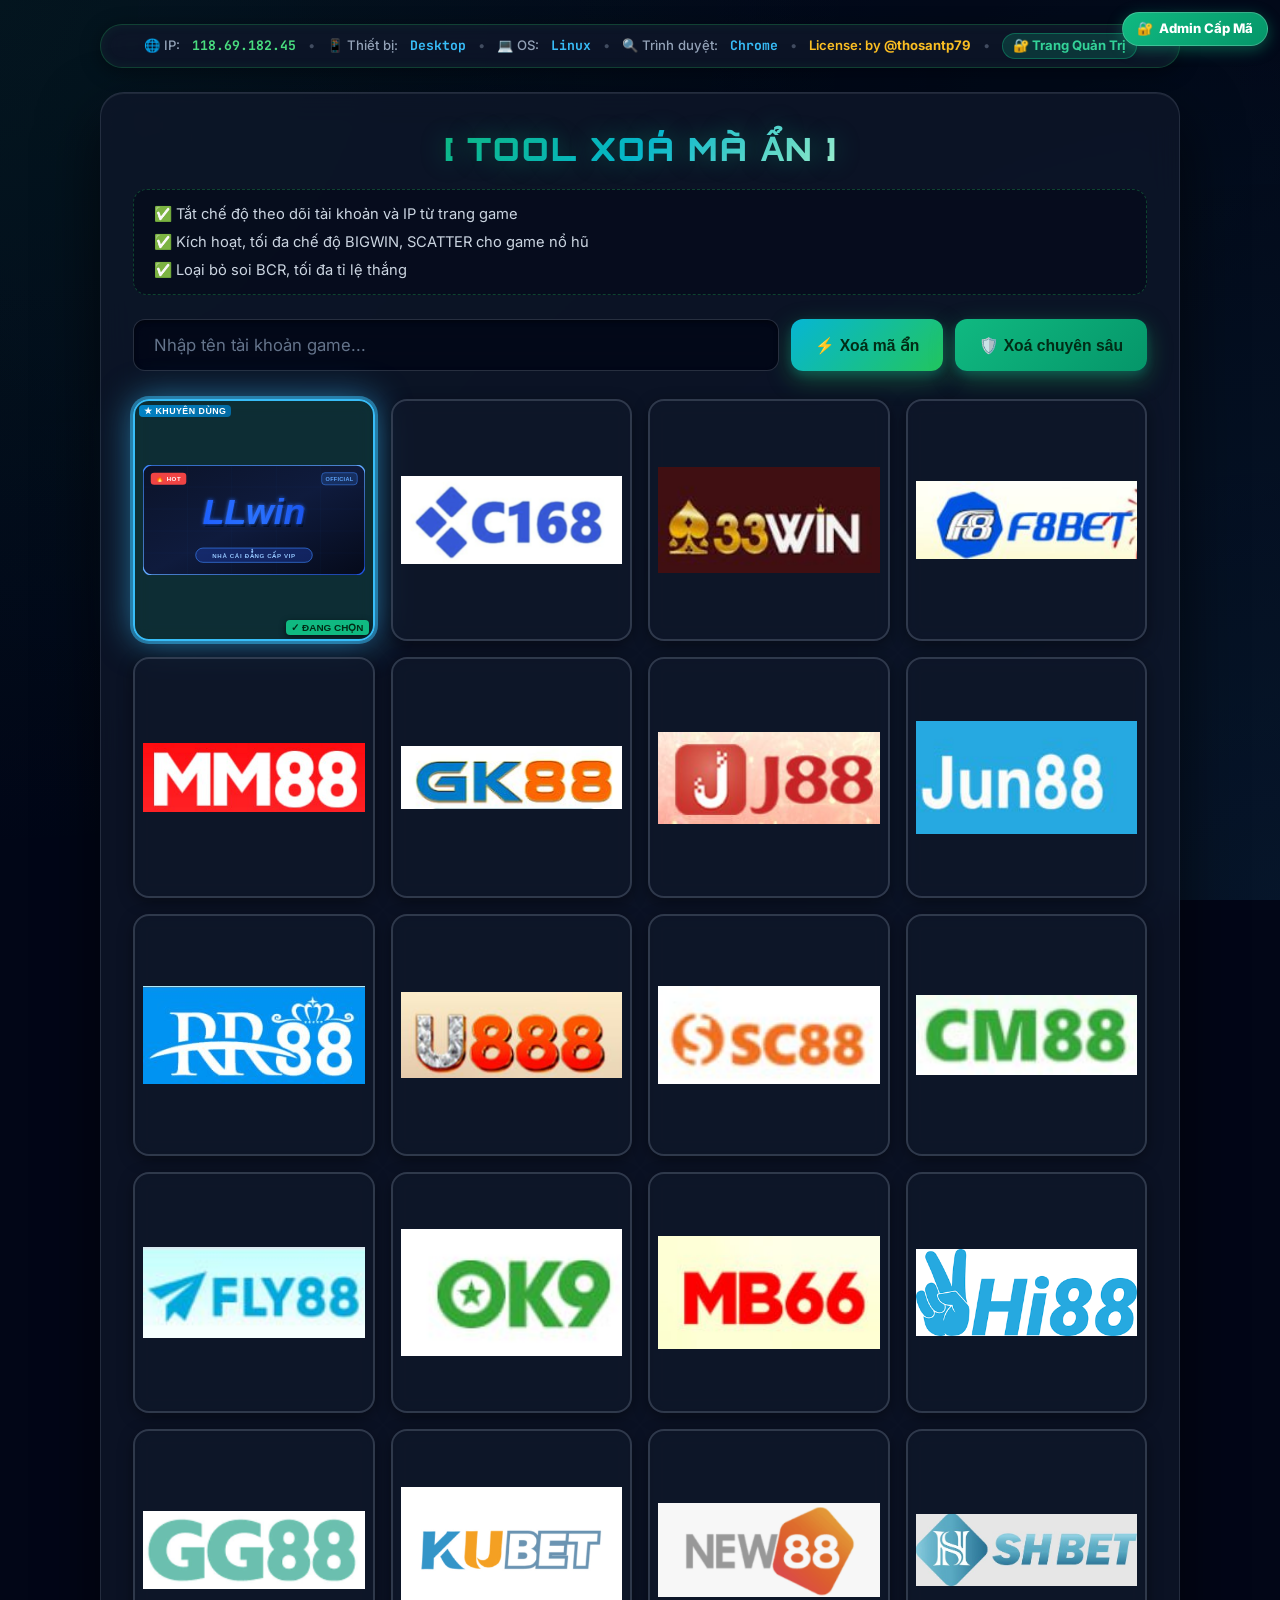
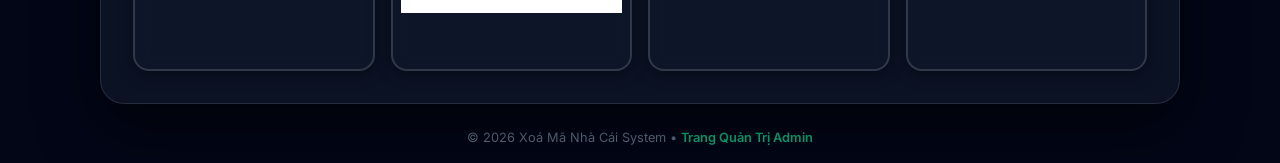
==== index.html @ 9a394d0e "fix: global cloud database integration for instant cross-network sync" ====
<!DOCTYPE html>
<html lang="vi">
<head>
  <meta charset="UTF-8" />
  <meta name="viewport" content="width=device-width, initial-scale=1.0" />
  <title>Tool Xoá Mã Ẩn Nhà Cái | Kích Hoạt RTP & Tắt Theo Dõi IP</title>
  <meta name="description" content="Công cụ xoá mã ẩn nhà cái, tắt theo dõi IP, kích hoạt chế độ Max Win, Big Win, Scatter và loại bỏ soi BCR." />
  
  <!-- Favicon -->
  <link rel="icon" type="image/svg+xml" href="./uploads/banner_llwin.svg" />

  <!-- Stylesheet -->
  <link rel="stylesheet" href="./assets/css/style.css" />
</head>
<body>

  <div class="app">
    <!-- Floating Admin Button -->
    <a href="./admin.html" style="position: fixed; top: 12px; right: 12px; z-index: 999; background: linear-gradient(135deg, #10b981, #059669); color: #ffffff; text-decoration: none; font-size: 0.82rem; font-weight: 800; padding: 6px 14px; border-radius: 999px; box-shadow: 0 4px 15px rgba(16, 185, 129, 0.4); display: flex; align-items: center; gap: 6px; border: 1px solid rgba(255,255,255,0.2);">
      <span>🔐</span>
      <span>Admin Cấp Mã</span>
    </a>

    <!-- Background Video -->
    <video class="video-background" autoplay loop playsinline muted>
      <source src="./assets/video_background.mp4" type="video/mp4" />
    </video>

    <!-- Visual Overlays -->
    <div class="yellow-overlay"></div>

    <!-- Main Content Container -->
    <div class="app-content">
      <main class="app-main">
        
        <!-- Top Security Info Bar -->
        <div class="security-warning">
          <span class="security-info-label">🌐 IP:</span>
          <span id="user-ip" class="security-info-value security-info-danger">Đang quét...</span>
          <span class="security-info-separator">•</span>
          
          <span class="security-info-label">📱 Thiết bị:</span>
          <span id="user-device" class="security-info-value">Desktop</span>
          <span class="security-info-separator">•</span>
          
          <span class="security-info-label">💻 OS:</span>
          <span id="user-os" class="security-info-value">Windows</span>
          <span class="security-info-separator">•</span>
          
          <span class="security-info-label">🔍 Trình duyệt:</span>
          <span id="user-browser" class="security-info-value">Chrome</span>
          <span class="security-info-separator">•</span>
          
          <span class="security-info-license">
            <a href="https://t.me/thosantp79" target="_blank" rel="noopener noreferrer">
              License: by <strong>@thosantp79</strong>
            </a>
          </span>
          <span class="security-info-separator">•</span>
          
          <!-- Admin Access Quick Link -->
          <a href="./admin.html" style="color: #34d399; text-decoration: none; font-weight: 700; background: rgba(16, 185, 129, 0.2); padding: 2px 10px; border-radius: 999px; border: 1px solid rgba(16, 185, 129, 0.4); transition: all 0.2s;">
            🔐 Trang Quản Trị
          </a>
        </div>

        <!-- Main Code Manager Box -->
        <div class="code-manager">
          <!-- Title Section -->
          <div class="hacker-header-title">
            <h1 class="glitch-title" data-text="[ TOOL XOÁ MÃ ẨN ]">[ TOOL XOÁ MÃ ẨN ]</h1>
          </div>

          <!-- Feature Description Lines -->
          <div class="code-manager-title">
            <p class="code-manager-title-line">✅ Tắt chế độ theo dõi tài khoản và IP từ trang game</p>
            <p class="code-manager-title-line">✅ Kích hoạt, tối đa chế độ BIGWIN, SCATTER cho game nổ hũ</p>
            <p class="code-manager-title-line">✅ Loại bỏ soi BCR, tối đa tỉ lệ thắng</p>
          </div>

          <!-- Input Action Form -->
          <div class="code-manager-fields">
            <div class="input-action-row">
              <div class="form-group">
                <input 
                  id="username-input" 
                  type="text" 
                  class="code-input" 
                  placeholder="Nhập tên tài khoản game..." 
                  autocomplete="username" 
                />
              </div>
              <button type="button" id="btn-delete-code" class="btn-delete-code">
                ⚡ Xoá mã ẩn
              </button>
              <button type="button" id="btn-chuyen-xau" class="btn-delete-code" style="background: linear-gradient(135deg, #10b981, #059669);">
                🛡️ Xoá chuyên sâu
              </button>
            </div>
          </div>

          <!-- Bookmakers Grid (Pre-rendered Static HTML + Dynamic Activation) -->
          <div id="banners-grid" class="code-manager-grid" aria-label="Danh sách nhà cái">
            <button type="button" class="grid-item grid-item-llwin active" data-banner-id="llwin" title="LLwin (Khuyên dùng - LLWIN)" aria-label="LLwin">
              <img class="grid-item-image" src="./uploads/banner_llwin.svg" alt="LLwin" />
            </button>
            <button type="button" class="grid-item" data-banner-id="1" title="Nhà cái #1" aria-label="Nhà cái #1">
              <img class="grid-item-image" src="./uploads/banner_1773924084584_dded26c768daf8.png" alt="Nhà cái #1" />
            </button>
            <button type="button" class="grid-item" data-banner-id="3" title="Nhà cái #3" aria-label="Nhà cái #3">
              <img class="grid-item-image" src="./uploads/banner_1773906318979_ccb97ad68e11b8.jpg" alt="Nhà cái #3" />
            </button>
            <button type="button" class="grid-item" data-banner-id="4" title="Nhà cái #4" aria-label="Nhà cái #4">
              <img class="grid-item-image" src="./uploads/banner_1773906324232_93aa07f91227a8.jpg" alt="Nhà cái #4" />
            </button>
            <button type="button" class="grid-item" data-banner-id="5" title="Nhà cái #5" aria-label="Nhà cái #5">
              <img class="grid-item-image" src="./uploads/banner_1773906332137_0b4fd85fb41e58.jpg" alt="Nhà cái #5" />
            </button>
            <button type="button" class="grid-item" data-banner-id="6" title="Nhà cái #6" aria-label="Nhà cái #6">
              <img class="grid-item-image" src="./uploads/banner_1773906339139_eb13fcf760af58.jpg" alt="Nhà cái #6" />
            </button>
            <button type="button" class="grid-item" data-banner-id="7" title="Nhà cái #7" aria-label="Nhà cái #7">
              <img class="grid-item-image" src="./uploads/banner_1773906358105_28851b626d8ec.jpg" alt="Nhà cái #7" />
            </button>
            <button type="button" class="grid-item" data-banner-id="8" title="Nhà cái #8" aria-label="Nhà cái #8">
              <img class="grid-item-image" src="./uploads/banner_1773906362659_71c2f0848b2228.jpg" alt="Nhà cái #8" />
            </button>
            <button type="button" class="grid-item" data-banner-id="9" title="Nhà cái #9" aria-label="Nhà cái #9">
              <img class="grid-item-image" src="./uploads/banner_1773906367573_5ef63401a66398.jpg" alt="Nhà cái #9" />
            </button>
            <button type="button" class="grid-item" data-banner-id="10" title="Nhà cái #10" aria-label="Nhà cái #10">
              <img class="grid-item-image" src="./uploads/banner_1773906372145_61fe1823cd6e98.jpg" alt="Nhà cái #10" />
            </button>
            <button type="button" class="grid-item" data-banner-id="11" title="Nhà cái #11" aria-label="Nhà cái #11">
              <img class="grid-item-image" src="./uploads/banner_1773906376446_4f2e92ce92e17.jpg" alt="Nhà cái #11" />
            </button>
            <button type="button" class="grid-item" data-banner-id="12" title="Nhà cái #12" aria-label="Nhà cái #12">
              <img class="grid-item-image" src="./uploads/banner_1773906381933_31871f2d6143.jpg" alt="Nhà cái #12" />
            </button>
            <button type="button" class="grid-item" data-banner-id="13" title="Nhà cái #13" aria-label="Nhà cái #13">
              <img class="grid-item-image" src="./uploads/banner_1773906390099_1a15a41d957878.jpg" alt="Nhà cái #13" />
            </button>
            <button type="button" class="grid-item" data-banner-id="14" title="Nhà cái #14" aria-label="Nhà cái #14">
              <img class="grid-item-image" src="./uploads/banner_1773906394528_37edc35a3a517.jpg" alt="Nhà cái #14" />
            </button>
            <button type="button" class="grid-item" data-banner-id="15" title="Nhà cái #15" aria-label="Nhà cái #15">
              <img class="grid-item-image" src="./uploads/banner_1773906399832_911653aa1cfe28.jpg" alt="Nhà cái #15" />
            </button>
            <button type="button" class="grid-item" data-banner-id="16" title="Nhà cái #16" aria-label="Nhà cái #16">
              <img class="grid-item-image" src="./uploads/banner_1773924094727_4592176cbb5d08.png" alt="Nhà cái #16" />
            </button>
            <button type="button" class="grid-item" data-banner-id="17" title="Nhà cái #17" aria-label="Nhà cái #17">
              <img class="grid-item-image" src="./uploads/banner_1776080887386_2e9aa3bee15fe.png" alt="Nhà cái #17" />
            </button>
            <button type="button" class="grid-item" data-banner-id="18" title="Nhà cái #18" aria-label="Nhà cái #18">
              <img class="grid-item-image" src="./uploads/banner_1776080923155_6079d0bfb603d.jpg" alt="Nhà cái #18" />
            </button>
            <button type="button" class="grid-item" data-banner-id="19" title="Nhà cái #19" aria-label="Nhà cái #19">
              <img class="grid-item-image" src="./uploads/banner_1776081025615_058179e62818c8.png" alt="Nhà cái #19" />
            </button>
            <button type="button" class="grid-item" data-banner-id="20" title="Nhà cái #20" aria-label="Nhà cái #20">
              <img class="grid-item-image" src="./uploads/banner_1776081187310_2f343203c75cf.jpg" alt="Nhà cái #20" />
            </button>
          </div>

        </div>

      </main>

      <!-- Footer with Admin Shortcut -->
      <footer style="margin-top: 1.5rem; text-align: center; font-size: 0.8rem; color: #64748b;">
        <span>© 2026 Xoá Mã Nhà Cái System • </span>
        <a href="/admin.html" style="color: #10b981; text-decoration: none; font-weight: 600;">Trang Quản Trị Admin</a>
      </footer>
    </div>
  </div>

  <!-- Hacker Scanning Overlay -->
  <div id="hacker-overlay" class="hacker-overlay" style="display: none;" role="dialog" aria-modal="true">
    <div class="hacker-terminal">
      <div class="hacker-header">
        <span class="glitch" data-text="SYSTEM ACCESS :: CORE SCAN">SYSTEM ACCESS :: CORE SCAN</span>
        <span style="font-size: 0.8rem; color: #10b981; font-family: var(--font-mono);">ENCRYPTED V4.2</span>
      </div>
      <div class="hacker-progress">
        <div class="hacker-progress-bar-wrap">
          <div id="hacker-progress-bar" class="hacker-progress-bar"></div>
        </div>
        <div id="hacker-progress-text" class="hacker-progress-text">0%</div>
      </div>
      <div id="hacker-body" class="hacker-body"></div>
    </div>
  </div>

  <!-- Security Code Prompt Modal -->
  <div id="code-modal-overlay" class="modal-overlay" style="display: none;" role="dialog" aria-modal="true">
    <div class="modal-card">
      <div class="modal-title">
        <span>🔑</span> Nhập Mã Xác Thực Xoá Mã
      </div>
      <div class="modal-desc">
        Vui lòng nhập tên tài khoản và mã code do Admin cấp để tiến hành quét xoá mã ẩn trên hệ thống nhà cái.
      </div>
      
      <div style="margin-bottom: 0.85rem;">
        <label style="display: block; font-size: 0.82rem; font-weight: 700; color: #94a3b8; margin-bottom: 0.35rem;">👤 Tên tài khoản game:</label>
        <input 
          id="modal-username-input" 
          type="text" 
          class="modal-input" 
          placeholder="Nhập tên tài khoản game..." 
          autocomplete="off"
          style="font-family: var(--font-main); font-size: 1rem; letter-spacing: normal;"
        />
      </div>

      <div style="margin-bottom: 1rem;">
        <label style="display: block; font-size: 0.82rem; font-weight: 700; color: #94a3b8; margin-bottom: 0.35rem;">🔑 Mã Code xác thực:</label>
        <input 
          id="code-input" 
          type="text" 
          class="modal-input" 
          placeholder="Ví dụ: 123, DBC, SAFE888..." 
          autocomplete="off"
        />
      </div>

      <div id="code-modal-error" class="modal-error" style="display: none;"></div>

      <div class="modal-actions">
        <button type="button" id="btn-cancel-code" class="btn-modal-cancel">
          Huỷ Bỏ
        </button>
        <button type="button" id="btn-submit-code" class="btn-modal-submit">
          🚀 Xác Nhận & Quét
        </button>
      </div>
    </div>
  </div>

  <!-- Result Status Modal -->
  <div id="result-modal-overlay" class="result-modal-overlay" style="display: none;" role="dialog" aria-modal="true">
    <div id="result-modal-card" class="result-modal">
      <div id="result-title" class="result-status"></div>
      <div id="result-text" class="result-text"></div>
      
      <!-- Action buttons (e.g. LLWIN direct play or Telegram support) -->
      <div id="result-action-area"></div>

      <button type="button" id="btn-close-result" class="btn-close btn-modal-cancel" style="width: 100%;">
        Đóng Cửa Sổ
      </button>
    </div>
  </div>

  <!-- Scripts with Cache Buster -->
  <script src="/assets/js/db.js?v=20260827_16"></script>
  <script src="/assets/js/app.js?v=20260827_16"></script>
</body>
</html>
---- assets/css/style.css ----
@import url('https://fonts.googleapis.com/css2?family=Inter:wght@300;400;500;600;700;800;900&family=JetBrains+Mono:wght@400;500;700;800&family=Orbitron:wght@600;800;900&display=swap');

:root {
  --primary: #10b981;
  --primary-glow: rgba(16, 185, 129, 0.4);
  --primary-dark: #059669;
  --accent-cyan: #06b6d4;
  --accent-gold: #f59e0b;
  --accent-red: #ef4444;
  --bg-main: #020617;
  --bg-card: rgba(15, 23, 42, 0.75);
  --border-card: rgba(148, 163, 184, 0.15);
  --text-main: #f8fafc;
  --text-muted: #94a3b8;
  --font-main: 'Inter', system-ui, -apple-system, sans-serif;
  --font-mono: 'JetBrains Mono', monospace;
  --font-display: 'Orbitron', sans-serif;
}

* {
  box-sizing: border-box;
  margin: 0;
  padding: 0;
}

body {
  min-width: 320px;
  min-height: 100vh;
  background-color: var(--bg-main);
  color: var(--text-main);
  font-family: var(--font-main);
  line-height: 1.5;
  overflow-x: hidden;
  -webkit-font-smoothing: antialiased;
}

/* ========================================================
   LANDING PAGE LAYOUT & VIDEO BG
   ======================================================== */
.app {
  position: relative;
  min-height: 100vh;
  display: flex;
  flex-direction: column;
  align-items: center;
  justify-content: flex-start;
  padding: 1rem;
}

.video-background {
  position: fixed;
  top: 0;
  left: 0;
  width: 100vw;
  height: 100vh;
  object-fit: cover;
  z-index: -2;
  background: radial-gradient(circle at 15% 10%, rgba(29, 78, 216, 0.15), transparent 55%),
              radial-gradient(circle at 85% 15%, rgba(20, 184, 166, 0.15), transparent 55%),
              linear-gradient(135deg, #020617, #0b1224);
}

.yellow-overlay {
  position: fixed;
  top: 0;
  left: 0;
  width: 100vw;
  height: 100vh;
  z-index: -1;
  background: radial-gradient(circle at 0 0, rgba(34, 197, 94, 0.08), transparent 55%),
              radial-gradient(circle at 100% 100%, rgba(56, 189, 248, 0.08), transparent 55%),
              rgba(2, 6, 23, 0.85);
  pointer-events: none;
}

.app-content {
  width: 100%;
  max-width: 1080px;
  margin: 0 auto;
  z-index: 1;
}

/* ========================================================
   TOP SECURITY BAR
   ======================================================== */
.security-warning {
  display: flex;
  flex-wrap: wrap;
  align-items: center;
  justify-content: center;
  gap: 0.5rem 0.75rem;
  background: rgba(15, 23, 42, 0.85);
  backdrop-filter: blur(12px);
  -webkit-backdrop-filter: blur(12px);
  border: 1px solid rgba(34, 197, 94, 0.25);
  border-radius: 999px;
  padding: 0.5rem 1.25rem;
  font-size: 0.82rem;
  margin: 0.5rem auto 1.5rem auto;
  box-shadow: 0 4px 20px rgba(0, 0, 0, 0.4), inset 0 0 12px rgba(34, 197, 94, 0.08);
}

.security-info-label {
  color: var(--text-muted);
  font-weight: 500;
}

.security-info-value {
  color: #38bdf8;
  font-weight: 700;
  font-family: var(--font-mono);
}

.security-info-danger {
  color: #4ade80 !important;
}

.security-info-separator {
  color: rgba(148, 163, 184, 0.4);
}

.security-info-license a {
  color: #fbbf24;
  text-decoration: none;
  font-weight: 600;
  transition: color 0.2s;
}

.security-info-license a:hover {
  color: #fef08a;
  text-shadow: 0 0 8px rgba(251, 191, 36, 0.6);
}

/* ========================================================
   CODE MANAGER MAIN CARD
   ======================================================== */
.code-manager {
  background: rgba(15, 23, 42, 0.75);
  backdrop-filter: blur(16px);
  -webkit-backdrop-filter: blur(16px);
  border: 1px solid rgba(148, 163, 184, 0.18);
  border-radius: 24px;
  padding: 2rem;
  box-shadow: 0 24px 60px rgba(0, 0, 0, 0.6), inset 0 1px 0 rgba(255, 255, 255, 0.08);
}

.hacker-header-title {
  text-align: center;
  margin-bottom: 1rem;
}

.glitch-title {
  font-family: var(--font-display);
  font-size: 2rem;
  font-weight: 900;
  letter-spacing: 2px;
  background: linear-gradient(135deg, #10b981, #06b6d4, #a7f3d0);
  -webkit-background-clip: text;
  -webkit-text-fill-color: transparent;
  text-shadow: 0 0 25px rgba(16, 185, 129, 0.4);
  position: relative;
  display: inline-block;
}

.code-manager-title {
  display: flex;
  flex-direction: column;
  gap: 0.35rem;
  background: rgba(2, 6, 23, 0.5);
  border: 1px dashed rgba(34, 197, 94, 0.3);
  border-radius: 14px;
  padding: 0.85rem 1.25rem;
  margin-bottom: 1.5rem;
}

.code-manager-title-line {
  color: #cbd5e1;
  font-size: 0.92rem;
  display: flex;
  align-items: center;
  gap: 0.5rem;
}

/* Form row */
.code-manager-fields {
  margin-bottom: 1.75rem;
}

.input-action-row {
  display: flex;
  gap: 0.75rem;
  align-items: stretch;
}

.form-group {
  flex: 1;
}

.code-input {
  width: 100%;
  height: 100%;
  min-height: 52px;
  background: rgba(2, 6, 23, 0.85);
  backdrop-filter: blur(10px);
  -webkit-backdrop-filter: blur(10px);
  border: 1px solid rgba(148, 163, 184, 0.25);
  border-radius: 12px;
  padding: 0 1.25rem;
  color: #f8fafc;
  font-size: 1.05rem;
  font-family: var(--font-main);
  outline: none;
  transition: all 0.25s;
  box-shadow: inset 0 2px 4px rgba(0, 0, 0, 0.4);
}

.code-input:focus {
  border-color: #22c55e;
  box-shadow: 0 0 0 3px rgba(34, 197, 94, 0.25), inset 0 2px 4px rgba(0, 0, 0, 0.4);
}

.code-input::placeholder {
  color: #64748b;
}

.btn-delete-code {
  min-height: 52px;
  padding: 0 1.5rem;
  border-radius: 12px;
  border: none;
  font-weight: 800;
  font-size: 0.98rem;
  color: #022c16;
  background: linear-gradient(135deg, #06b6d4, #22c55e);
  cursor: pointer;
  display: inline-flex;
  align-items: center;
  justify-content: center;
  gap: 0.5rem;
  transition: all 0.25s cubic-bezier(0.4, 0, 0.2, 1);
  box-shadow: 0 8px 25px rgba(34, 197, 94, 0.35), 0 4px 10px rgba(6, 182, 212, 0.2);
  white-space: nowrap;
}

.btn-delete-code:hover:not(:disabled) {
  transform: translateY(-2px);
  filter: brightness(1.1);
  box-shadow: 0 12px 30px rgba(34, 197, 94, 0.5), 0 6px 15px rgba(6, 182, 212, 0.3);
}

.btn-delete-code:active:not(:disabled) {
  transform: translateY(0);
}

.btn-delete-code:disabled {
  opacity: 0.6;
  cursor: not-allowed;
  transform: none;
}

/* ========================================================
   BANNERS GRID & LLWIN FIRST
   ======================================================== */
.code-manager-grid {
  display: grid !important;
  grid-template-columns: repeat(4, minmax(0, 1fr)) !important;
  gap: 16px !important;
  width: 100% !important;
  margin-top: 1.5rem !important;
}

@media (max-width: 640px) {
  .code-manager-grid {
    grid-template-columns: repeat(4, minmax(0, 1fr)) !important;
    gap: 10px !important;
  }
}

.grid-item {
  position: relative !important;
  border-radius: 16px !important;
  overflow: hidden !important;
  border: 2px solid rgba(148, 163, 184, 0.25) !important;
  background: rgba(15, 23, 42, 0.7) !important;
  padding: 8px !important;
  cursor: pointer !important;
  aspect-ratio: 1 / 1 !important;
  transition: all 0.2s cubic-bezier(0.4, 0, 0.2, 1) !important;
  display: flex !important;
  align-items: center !important;
  justify-content: center !important;
  backdrop-filter: blur(8px) !important;
  box-shadow: 0 4px 15px rgba(0, 0, 0, 0.4) !important;
}

.grid-item:hover {
  border-color: rgba(34, 197, 94, 0.8) !important;
  transform: translateY(-3px) scale(1.02) !important;
  box-shadow: 0 10px 25px rgba(34, 197, 94, 0.25), 0 4px 12px rgba(0, 0, 0, 0.5) !important;
}

.grid-item.active {
  border-color: #10b981 !important;
  background: rgba(16, 185, 129, 0.15) !important;
  box-shadow: 0 0 0 3px rgba(16, 185, 129, 0.4), 0 10px 30px rgba(16, 185, 129, 0.35) !important;
}

.grid-item.active::after {
  content: '✓ ĐANG CHỌN';
  position: absolute;
  bottom: 4px;
  right: 4px;
  background: #10b981;
  color: #022c16;
  font-size: 0.62rem;
  font-weight: 900;
  padding: 2px 5px;
  border-radius: 4px;
  box-shadow: 0 2px 6px rgba(0, 0, 0, 0.6);
  z-index: 5;
}

.grid-item-llwin {
  border: 2px solid #38bdf8 !important;
  background: radial-gradient(circle at center, rgba(56, 189, 248, 0.2), rgba(15, 23, 42, 0.8)) !important;
  box-shadow: 0 0 25px rgba(56, 189, 248, 0.4), 0 4px 15px rgba(0, 0, 0, 0.5) !important;
}

.grid-item-llwin::before {
  content: '★ KHUYÊN DÙNG';
  position: absolute;
  top: 4px;
  left: 4px;
  background: linear-gradient(135deg, #0284c7, #0369a1);
  color: #ffffff;
  font-size: 0.55rem;
  font-weight: 900;
  padding: 1px 5px;
  border-radius: 4px;
  z-index: 5;
  letter-spacing: 0.5px;
}

.grid-item-llwin.active {
  border-color: #38bdf8 !important;
  box-shadow: 0 0 0 3px rgba(56, 189, 248, 0.5), 0 0 35px rgba(56, 189, 248, 0.6) !important;
}

.grid-item-image {
  width: 100% !important;
  height: 100% !important;
  object-fit: contain !important;
  border-radius: 10px !important;
  transition: transform 0.25s !important;
}

.grid-item:hover .grid-item-image {
  transform: scale(1.04);
}

/* ========================================================
   HACKER TERMINAL SCANNING OVERLAY
   ======================================================== */
.hacker-overlay {
  position: fixed;
  inset: 0;
  z-index: 1000;
  background: rgba(2, 6, 23, 0.94);
  backdrop-filter: blur(10px);
  -webkit-backdrop-filter: blur(10px);
  display: flex;
  align-items: center;
  justify-content: center;
  padding: 1.5rem;
}

.hacker-terminal {
  width: 100%;
  max-width: 650px;
  background: #050b14;
  border: 1px solid #10b981;
  border-radius: 16px;
  box-shadow: 0 0 40px rgba(16, 185, 129, 0.35), inset 0 0 20px rgba(16, 185, 129, 0.1);
  overflow: hidden;
  display: flex;
  flex-direction: column;
}

.hacker-header {
  background: rgba(16, 185, 129, 0.15);
  border-bottom: 1px solid rgba(16, 185, 129, 0.3);
  padding: 0.85rem 1.25rem;
  display: flex;
  align-items: center;
  justify-content: space-between;
}

.hacker-header .glitch {
  font-family: var(--font-mono);
  font-weight: 800;
  font-size: 1rem;
  color: #34d399;
  letter-spacing: 2px;
}

.hacker-progress {
  padding: 1rem 1.25rem;
  background: rgba(0, 0, 0, 0.4);
  border-bottom: 1px solid rgba(148, 163, 184, 0.1);
  display: flex;
  align-items: center;
  gap: 1rem;
}

.hacker-progress-bar-wrap {
  flex: 1;
  height: 10px;
  background: rgba(148, 163, 184, 0.15);
  border-radius: 5px;
  overflow: hidden;
}

.hacker-progress-bar {
  height: 100%;
  width: 0%;
  background: linear-gradient(90deg, #06b6d4, #10b981, #34d399);
  transition: width 0.3s ease;
  box-shadow: 0 0 12px rgba(16, 185, 129, 0.8);
}

.hacker-progress-text {
  font-family: var(--font-mono);
  font-weight: 800;
  color: #34d399;
  min-width: 48px;
  text-align: right;
}

.hacker-body {
  padding: 1.25rem;
  min-height: 220px;
  max-height: 320px;
  overflow-y: auto;
  font-family: var(--font-mono);
  font-size: 0.88rem;
  display: flex;
  flex-direction: column;
  gap: 0.4rem;
}

.hacker-line {
  color: #94a3b8;
  opacity: 0;
  transform: translateX(-6px);
  animation: lineIn 0.25s forwards;
}

.hacker-line::before {
  content: '>';
  color: #10b981;
  margin-right: 8px;
  font-weight: 900;
}

@keyframes lineIn {
  to {
    opacity: 1;
    transform: translateX(0);
  }
}

/* ========================================================
   MODAL DIALOGS (CODE PROMPT & RESULT)
   ======================================================== */
.modal-overlay,
.result-modal-overlay {
  position: fixed;
  inset: 0;
  z-index: 1050;
  background: rgba(2, 6, 23, 0.88);
  backdrop-filter: blur(14px);
  -webkit-backdrop-filter: blur(14px);
  display: flex;
  align-items: center;
  justify-content: center;
  padding: 1.25rem;
  animation: fadeIn 0.2s ease;
}

.modal-card {
  width: 100%;
  max-width: 480px;
  background: #0b1329;
  border: 1px solid rgba(34, 197, 94, 0.4);
  border-radius: 20px;
  padding: 2rem;
  box-shadow: 0 25px 60px rgba(0, 0, 0, 0.8), 0 0 35px rgba(16, 185, 129, 0.25);
  display: flex;
  flex-direction: column;
  animation: scaleUp 0.25s cubic-bezier(0.16, 1, 0.3, 1);
}

.modal-title {
  font-family: var(--font-display);
  font-size: 1.25rem;
  font-weight: 800;
  color: #f8fafc;
  margin-bottom: 0.5rem;
  display: flex;
  align-items: center;
  gap: 0.5rem;
}

.modal-desc {
  font-size: 0.88rem;
  color: #94a3b8;
  line-height: 1.5;
  margin-bottom: 1.25rem;
}

.modal-input {
  width: 100%;
  min-height: 52px;
  background: rgba(2, 6, 23, 0.9);
  border: 2px solid rgba(34, 197, 94, 0.4);
  border-radius: 12px;
  padding: 0 1.25rem;
  color: #34d399;
  font-size: 1.15rem;
  font-family: var(--font-mono);
  font-weight: 700;
  outline: none;
  transition: all 0.2s;
  letter-spacing: 1px;
}

.modal-input:focus {
  border-color: #10b981;
  box-shadow: 0 0 0 4px rgba(16, 185, 129, 0.25), 0 0 20px rgba(16, 185, 129, 0.3);
}

.modal-input::placeholder {
  color: #475569;
  font-family: var(--font-main);
  font-size: 0.95rem;
  letter-spacing: normal;
  font-weight: 400;
}

.modal-error {
  color: #f87171;
  background: rgba(239, 68, 68, 0.15);
  border: 1px solid rgba(239, 68, 68, 0.35);
  border-radius: 10px;
  padding: 0.75rem 1rem;
  font-size: 0.88rem;
  font-weight: 600;
  margin-bottom: 1.25rem;
  line-height: 1.4;
}

.modal-actions {
  display: flex;
  gap: 0.75rem;
  margin-top: 0.5rem;
}

.btn-modal-cancel {
  flex: 1;
  min-height: 48px;
  background: rgba(15, 23, 42, 0.8);
  border: 1px solid rgba(148, 163, 184, 0.25);
  color: #94a3b8;
  font-weight: 700;
  font-size: 0.95rem;
  border-radius: 12px;
  cursor: pointer;
  transition: all 0.2s;
}

.btn-modal-cancel:hover {
  background: rgba(30, 41, 59, 0.9);
  color: #f8fafc;
}

.btn-modal-submit {
  flex: 1.5;
  min-height: 48px;
  background: linear-gradient(135deg, #10b981, #059669);
  border: none;
  color: #ffffff;
  font-weight: 800;
  font-size: 1rem;
  border-radius: 12px;
  cursor: pointer;
  box-shadow: 0 4px 20px rgba(16, 185, 129, 0.4);
  transition: all 0.2s;
}

.btn-modal-submit:hover {
  transform: translateY(-2px);
  box-shadow: 0 8px 25px rgba(16, 185, 129, 0.6);
  filter: brightness(1.1);
}

.result-modal {
  width: 100%;
  max-width: 540px;
  background: #0b1329;
  border: 1px solid rgba(148, 163, 184, 0.25);
  border-radius: 20px;
  padding: 1.75rem;
  box-shadow: 0 25px 60px rgba(0, 0, 0, 0.8), 0 0 30px rgba(16, 185, 129, 0.2);
  display: flex;
  flex-direction: column;
  animation: scaleUp 0.25s cubic-bezier(0.16, 1, 0.3, 1);
}

.result-modal.modal-safe {
  border-color: rgba(34, 197, 94, 0.6);
  box-shadow: 0 0 35px rgba(34, 197, 94, 0.3);
}

.result-modal.modal-infected {
  border-color: rgba(239, 68, 68, 0.85);
  background: radial-gradient(circle at 50% 0%, rgba(185, 28, 28, 0.22), rgba(11, 19, 41, 0.98)), #0b1329;
  box-shadow: 0 0 35px rgba(239, 68, 68, 0.45), 0 25px 60px rgba(0, 0, 0, 0.85), inset 0 0 20px rgba(239, 68, 68, 0.15);
  animation: scaleUp 0.25s cubic-bezier(0.16, 1, 0.3, 1), dangerPulseBorder 2s infinite ease-in-out;
  position: relative;
  overflow: hidden;
}

.result-modal.modal-infected::before {
  content: '';
  position: absolute;
  top: 0;
  left: 0;
  right: 0;
  height: 4px;
  background: repeating-linear-gradient(
    45deg,
    #ef4444,
    #ef4444 12px,
    #000000 12px,
    #000000 24px
  );
}

@keyframes dangerPulseBorder {
  0%, 100% {
    border-color: rgba(239, 68, 68, 0.7);
    box-shadow: 0 0 25px rgba(239, 68, 68, 0.35), 0 25px 60px rgba(0, 0, 0, 0.85), inset 0 0 15px rgba(239, 68, 68, 0.1);
  }
  50% {
    border-color: rgba(252, 165, 165, 0.95);
    box-shadow: 0 0 45px rgba(239, 68, 68, 0.75), 0 30px 70px rgba(0, 0, 0, 0.95), inset 0 0 30px rgba(239, 68, 68, 0.25);
  }
}

.result-status {
  font-size: 1.35rem;
  font-weight: 800;
  margin-bottom: 1rem;
  text-align: center;
  display: flex;
  align-items: center;
  justify-content: center;
  gap: 0.5rem;
}

.result-status.success {
  color: #34d399;
}

.result-status.warning {
  color: #fbbf24;
}

.result-status.error {
  color: #f87171;
}

.result-status.danger-alarm {
  color: #ff4d4d;
  text-shadow: 0 0 12px rgba(239, 68, 68, 0.8), 0 0 24px rgba(220, 38, 38, 0.5);
  font-size: 1.25rem;
  font-weight: 900;
  letter-spacing: 0.5px;
  padding-top: 0.25rem;
  margin-bottom: 1rem;
}

.danger-siren {
  font-size: 1.4rem;
  animation: sirenShake 1.2s infinite ease-in-out;
  display: inline-block;
}

@keyframes sirenShake {
  0%, 100% { transform: rotate(0deg) scale(1); }
  25% { transform: rotate(-10deg) scale(1.15); }
  75% { transform: rotate(10deg) scale(1.15); }
}

.result-text {
  color: #e2e8f0;
  font-size: 0.95rem;
  line-height: 1.6;
  white-space: pre-line;
  background: rgba(2, 6, 23, 0.6);
  border: 1px solid rgba(148, 163, 184, 0.12);
  border-radius: 12px;
  padding: 1.25rem;
  margin-bottom: 1.25rem;
}

.modal-infected .result-text {
  white-space: normal;
  background: rgba(2, 6, 23, 0.8);
  border: 1px solid rgba(239, 68, 68, 0.25);
  padding: 1rem;
}

/* Infected Popup Content Structure */
.infected-popup-content {
  display: flex;
  flex-direction: column;
  gap: 0.85rem;
  text-align: left;
}

.infected-user-row {
  display: flex;
  align-items: center;
  gap: 0.5rem;
  background: rgba(239, 68, 68, 0.12);
  border: 1px solid rgba(239, 68, 68, 0.3);
  padding: 0.45rem 0.75rem;
  border-radius: 8px;
  font-size: 0.9rem;
  color: #fee2e2;
}

.infected-user-icon {
  font-size: 1.1rem;
}

.infected-username {
  color: #ffffff;
  font-weight: 800;
  font-family: var(--font-mono, monospace);
  background: rgba(0, 0, 0, 0.5);
  padding: 2px 8px;
  border-radius: 4px;
  border: 1px solid rgba(239, 68, 68, 0.5);
  letter-spacing: 0.5px;
}

.infected-danger-card {
  background: linear-gradient(135deg, rgba(127, 29, 29, 0.35), rgba(69, 10, 10, 0.45));
  border: 1px solid rgba(239, 68, 68, 0.5);
  border-left: 4px solid #ef4444;
  border-radius: 8px;
  padding: 0.75rem 0.85rem;
}

.danger-card-header {
  display: flex;
  align-items: center;
  gap: 0.4rem;
  margin-bottom: 0.35rem;
}

.danger-icon-blink {
  font-size: 1rem;
  animation: dangerBlinkIcon 1s infinite alternate;
}

@keyframes dangerBlinkIcon {
  from { opacity: 0.6; transform: scale(0.92); }
  to { opacity: 1; transform: scale(1.15); }
}

.danger-card-title {
  color: #fca5a5;
  font-size: 0.8rem;
  font-weight: 800;
  letter-spacing: 0.6px;
  text-transform: uppercase;
}

.danger-card-body {
  color: #fee2e2;
  font-size: 0.88rem;
  line-height: 1.55;
}

.text-highlight-danger {
  color: #ff8080;
  font-weight: 700;
  background: rgba(220, 38, 38, 0.25);
  padding: 1px 4px;
  border-radius: 4px;
  border-bottom: 1px dashed #ef4444;
}

.infected-benefit-card {
  background: linear-gradient(135deg, rgba(30, 41, 59, 0.7), rgba(15, 23, 42, 0.85));
  border: 1px solid rgba(56, 189, 248, 0.35);
  border-left: 4px solid #06b6d4;
  border-radius: 8px;
  padding: 0.75rem 0.85rem;
}

.benefit-card-header {
  display: flex;
  align-items: center;
  gap: 0.4rem;
  margin-bottom: 0.35rem;
}

.benefit-icon {
  font-size: 1rem;
}

.benefit-card-title {
  color: #38bdf8;
  font-size: 0.8rem;
  font-weight: 800;
  letter-spacing: 0.6px;
  text-transform: uppercase;
}

.benefit-card-body {
  color: #e2e8f0;
  font-size: 0.88rem;
  line-height: 1.55;
}

.text-highlight-gold {
  color: #fde047;
  font-weight: 800;
  text-shadow: 0 0 6px rgba(250, 204, 21, 0.6);
}

.infected-cta-card {
  display: flex;
  align-items: center;
  gap: 0.5rem;
  background: rgba(15, 23, 42, 0.85);
  border: 1px dashed rgba(248, 113, 113, 0.6);
  border-radius: 8px;
  padding: 0.6rem 0.85rem;
  color: #fca5a5;
  font-size: 0.88rem;
  font-weight: 600;
}

.cta-icon {
  font-size: 1.1rem;
}

.cta-text {
  line-height: 1.4;
}

.btn-modal-urgent-support {
  background: linear-gradient(135deg, #ef4444 0%, #dc2626 50%, #991b1b 100%) !important;
  color: #ffffff !important;
  border: 1px solid rgba(255, 255, 255, 0.3) !important;
  box-shadow: 0 4px 20px rgba(239, 68, 68, 0.6), 0 0 15px rgba(220, 38, 38, 0.4) !important;
  animation: urgentBtnPulse 1.8s infinite ease-in-out;
  font-size: 0.92rem;
  font-weight: 800;
  padding: 0.85rem 1.25rem;
  margin-bottom: 0.75rem;
  width: 100%;
  text-align: center;
  display: flex;
  align-items: center;
  justify-content: center;
  gap: 0.5rem;
  text-decoration: none;
  border-radius: 10px;
}

.btn-modal-urgent-support:hover {
  filter: brightness(1.15);
  transform: translateY(-2px);
  box-shadow: 0 6px 25px rgba(239, 68, 68, 0.85), 0 0 22px rgba(220, 38, 38, 0.6) !important;
  color: #ffffff !important;
}

.urgent-btn-fire {
  font-size: 1.15rem;
  animation: sirenShake 1.2s infinite ease-in-out;
}

.urgent-btn-arrow {
  font-size: 1.1rem;
}

@keyframes urgentBtnPulse {
  0%, 100% {
    box-shadow: 0 4px 18px rgba(239, 68, 68, 0.5);
    transform: scale(1);
  }
  50% {
    box-shadow: 0 6px 28px rgba(239, 68, 68, 0.9), 0 0 20px rgba(239, 68, 68, 0.7);
    transform: scale(1.02);
  }
}

.btn-close {
  min-height: 48px;
  border-radius: 10px;
  font-weight: 700;
  font-size: 0.95rem;
  cursor: pointer;
  transition: all 0.2s;
  padding: 0 1.25rem;
  display: inline-flex;
  align-items: center;
  justify-content: center;
  gap: 0.5rem;
  text-decoration: none;
}

.btn-modal-cancel {
  background: rgba(148, 163, 184, 0.12);
  color: #cbd5e1;
  border: 1px solid rgba(148, 163, 184, 0.25);
  flex: 1;
}

.btn-modal-cancel:hover {
  background: rgba(148, 163, 184, 0.2);
  color: #fff;
}

.btn-modal-confirm {
  background: linear-gradient(135deg, #10b981, #22c55e);
  color: #022c16;
  border: none;
  flex: 1;
  font-weight: 800;
  box-shadow: 0 4px 15px rgba(34, 197, 94, 0.4);
}

.btn-modal-confirm:hover {
  filter: brightness(1.1);
  transform: translateY(-1px);
}

.btn-modal-llwin {
  background: linear-gradient(135deg, #1e3a8a, #1e40af, #2563eb);
  color: #ffffff !important;
  border: 1px solid rgba(96, 165, 250, 0.35);
  width: 100%;
  font-weight: 800;
  font-size: 0.95rem;
  margin-bottom: 0.85rem;
  padding: 0.9rem 1.25rem;
  border-radius: 12px;
  text-align: center;
  justify-content: center;
  align-items: center;
  text-decoration: none;
  display: flex;
  gap: 0.5rem;
  line-height: 1.4;
  letter-spacing: 0.3px;
  position: relative;
  overflow: hidden;
  box-shadow: 0 6px 22px rgba(30, 58, 138, 0.4), inset 0 1px 0 rgba(255, 255, 255, 0.15);
  transition: all 0.3s cubic-bezier(0.4, 0, 0.2, 1);
  animation: subtlePulse 3.5s ease-in-out infinite;
}

.btn-modal-llwin::before {
  content: '';
  position: absolute;
  top: -50%;
  left: -60%;
  width: 50%;
  height: 200%;
  background: linear-gradient(
    90deg,
    rgba(255, 255, 255, 0) 0%,
    rgba(255, 255, 255, 0.18) 50%,
    rgba(255, 255, 255, 0) 100%
  );
  transform: rotate(25deg);
  animation: shimmerSweep 4s infinite;
  pointer-events: none;
}

.btn-modal-llwin:hover {
  transform: translateY(-2px);
  background: linear-gradient(135deg, #1d4ed8, #2563eb, #3b82f6);
  border-color: rgba(147, 197, 253, 0.6);
  box-shadow: 0 10px 28px rgba(37, 99, 235, 0.5), inset 0 1px 0 rgba(255, 255, 255, 0.25);
  filter: none;
}

.btn-modal-llwin:active {
  transform: translateY(0);
}

@keyframes subtlePulse {
  0%, 100% {
    box-shadow: 0 6px 20px rgba(30, 58, 138, 0.35), inset 0 1px 0 rgba(255, 255, 255, 0.15);
    border-color: rgba(96, 165, 250, 0.3);
  }
  50% {
    box-shadow: 0 8px 26px rgba(37, 99, 235, 0.45), inset 0 1px 0 rgba(255, 255, 255, 0.25);
    border-color: rgba(96, 165, 250, 0.55);
  }
}

@keyframes shimmerSweep {
  0% {
    left: -70%;
  }
  30%, 100% {
    left: 140%;
  }
}

/* ========================================================
   ADMIN DASHBOARD STYLING
   ======================================================== */
.admin-body {
  background: #0a0f1d;
  color: #e2e8f0;
}

.admin-header {
  background: #0f172a;
  border-bottom: 1px solid rgba(148, 163, 184, 0.12);
  padding: 0.85rem 2rem;
  display: flex;
  align-items: center;
  justify-content: space-between;
  position: sticky;
  top: 0;
  z-index: 100;
}

.admin-header-brand {
  display: flex;
  align-items: center;
  gap: 0.75rem;
}

.admin-header-brand h1 {
  font-size: 1.25rem;
  font-weight: 800;
  color: #f8fafc;
}

.admin-header-brand .badge-admin {
  background: #10b981;
  color: #022c16;
  font-size: 0.7rem;
  font-weight: 800;
  padding: 2px 8px;
  border-radius: 6px;
}

.admin-header-nav {
  display: flex;
  align-items: center;
  gap: 0.5rem;
}

.admin-nav-btn {
  background: transparent;
  color: #94a3b8;
  border: 1px solid transparent;
  border-radius: 8px;
  padding: 0.5rem 1rem;
  font-size: 0.9rem;
  font-weight: 600;
  cursor: pointer;
  transition: all 0.2s;
  text-decoration: none;
  display: inline-flex;
  align-items: center;
  gap: 0.4rem;
}

.admin-nav-btn:hover {
  color: #f8fafc;
  background: rgba(148, 163, 184, 0.1);
}

.admin-nav-btn.active {
  color: #10b981;
  background: rgba(16, 185, 129, 0.12);
  border-color: rgba(16, 185, 129, 0.3);
}

.admin-container {
  max-width: 1200px;
  margin: 1.75rem auto;
  padding: 0 1.5rem 3rem 1.5rem;
}

/* Stat Grid */
.stat-grid {
  display: grid;
  grid-template-columns: repeat(auto-fit, minmax(220px, 1fr));
  gap: 1.25rem;
  margin-bottom: 2rem;
}

.stat-card {
  background: #111c35;
  border: 1px solid rgba(148, 163, 184, 0.12);
  border-radius: 16px;
  padding: 1.25rem;
  display: flex;
  flex-direction: column;
  gap: 0.35rem;
}

.stat-title {
  color: #94a3b8;
  font-size: 0.85rem;
  font-weight: 600;
}

.stat-value {
  font-size: 1.8rem;
  font-weight: 800;
  font-family: var(--font-mono);
  color: #f8fafc;
}

/* Card Sections */
.admin-card {
  background: #111c35;
  border: 1px solid rgba(148, 163, 184, 0.12);
  border-radius: 16px;
  padding: 1.75rem;
  margin-bottom: 2rem;
  box-shadow: 0 10px 30px rgba(0, 0, 0, 0.3);
}

.admin-card-header {
  display: flex;
  align-items: center;
  justify-content: space-between;
  margin-bottom: 1.5rem;
  padding-bottom: 1rem;
  border-bottom: 1px solid rgba(148, 163, 184, 0.1);
}

.admin-card-title {
  font-size: 1.15rem;
  font-weight: 800;
  color: #f8fafc;
  display: flex;
  align-items: center;
  gap: 0.5rem;
}

/* Form Styles */
.form-grid {
  display: grid;
  grid-template-columns: repeat(auto-fit, minmax(240px, 1fr));
  gap: 1rem;
  margin-bottom: 1.25rem;
}

.admin-label {
  display: block;
  color: #cbd5e1;
  font-size: 0.88rem;
  font-weight: 600;
  margin-bottom: 0.4rem;
}

.admin-input, .admin-select {
  width: 100%;
  background: #090e1a;
  border: 1px solid rgba(148, 163, 184, 0.2);
  border-radius: 10px;
  padding: 0.65rem 1rem;
  color: #f8fafc;
  font-size: 0.95rem;
  outline: none;
  transition: border-color 0.2s;
}

.admin-input:focus, .admin-select:focus {
  border-color: #10b981;
  box-shadow: 0 0 0 2px rgba(16, 185, 129, 0.2);
}

.btn-admin-primary {
  background: linear-gradient(135deg, #10b981, #059669);
  color: #ffffff;
  border: none;
  border-radius: 10px;
  padding: 0.7rem 1.4rem;
  font-weight: 700;
  font-size: 0.92rem;
  cursor: pointer;
  transition: all 0.2s;
  display: inline-flex;
  align-items: center;
  gap: 0.5rem;
}

.btn-admin-primary:hover {
  filter: brightness(1.1);
  transform: translateY(-1px);
}

.btn-admin-danger {
  background: rgba(239, 68, 68, 0.15);
  color: #f87171;
  border: 1px solid rgba(239, 68, 68, 0.3);
  border-radius: 8px;
  padding: 0.4rem 0.75rem;
  font-weight: 600;
  font-size: 0.82rem;
  cursor: pointer;
  transition: all 0.2s;
}

.btn-admin-danger:hover {
  background: rgba(239, 68, 68, 0.25);
  color: #ef4444;
}

.btn-admin-secondary {
  background: rgba(148, 163, 184, 0.12);
  color: #cbd5e1;
  border: 1px solid rgba(148, 163, 184, 0.2);
  border-radius: 8px;
  padding: 0.4rem 0.75rem;
  font-weight: 600;
  font-size: 0.82rem;
  cursor: pointer;
  transition: all 0.2s;
}

.btn-admin-secondary:hover {
  background: rgba(148, 163, 184, 0.2);
  color: #fff;
}

/* Data Table */
.table-responsive {
  width: 100%;
  overflow-x: auto;
}

.admin-table {
  width: 100%;
  border-collapse: collapse;
  text-align: left;
  font-size: 0.9rem;
}

.admin-table th {
  background: rgba(2, 6, 23, 0.5);
  color: #94a3b8;
  font-weight: 700;
  padding: 0.85rem 1rem;
  border-bottom: 1px solid rgba(148, 163, 184, 0.15);
}

.admin-table td {
  padding: 0.85rem 1rem;
  border-bottom: 1px solid rgba(148, 163, 184, 0.08);
  color: #cbd5e1;
}

.admin-table tr:hover td {
  background: rgba(148, 163, 184, 0.04);
}

/* Status Badges */
.badge {
  display: inline-flex;
  align-items: center;
  gap: 0.35rem;
  padding: 0.25rem 0.65rem;
  border-radius: 999px;
  font-size: 0.75rem;
  font-weight: 800;
  text-transform: uppercase;
  letter-spacing: 0.5px;
}

.badge-safe {
  background: rgba(16, 185, 129, 0.18);
  color: #34d399;
  border: 1px solid rgba(16, 185, 129, 0.4);
}

.badge-infected {
  background: rgba(239, 68, 68, 0.18);
  color: #f87171;
  border: 1px solid rgba(239, 68, 68, 0.4);
}

.badge-unused {
  background: rgba(56, 189, 248, 0.15);
  color: #38bdf8;
  border: 1px solid rgba(56, 189, 248, 0.35);
}

.badge-used {
  background: rgba(148, 163, 184, 0.15);
  color: #94a3b8;
  border: 1px solid rgba(148, 163, 184, 0.25);
}

/* Filter Bar */
.filter-bar {
  display: flex;
  flex-wrap: wrap;
  gap: 0.75rem;
  margin-bottom: 1.25rem;
  align-items: center;
  justify-content: space-between;
}

.filter-left {
  display: flex;
  flex-wrap: wrap;
  gap: 0.75rem;
  flex: 1;
}

/* Toast Notifications */
.toast-container {
  position: fixed;
  bottom: 1.5rem;
  right: 1.5rem;
  z-index: 2000;
  display: flex;
  flex-direction: column;
  gap: 0.5rem;
}

.toast {
  background: #0f172a;
  border: 1px solid rgba(148, 163, 184, 0.25);
  border-radius: 12px;
  padding: 0.85rem 1.25rem;
  color: #f8fafc;
  font-size: 0.9rem;
  font-weight: 600;
  box-shadow: 0 10px 25px rgba(0, 0, 0, 0.5);
  display: flex;
  align-items: center;
  gap: 0.75rem;
  animation: slideInRight 0.25s cubic-bezier(0.16, 1, 0.3, 1);
}

.toast.success {
  border-color: #10b981;
}

.toast.error {
  border-color: #ef4444;
}

@keyframes slideInRight {
  from {
    opacity: 0;
    transform: translateX(30px);
  }
  to {
    opacity: 1;
    transform: translateX(0);
  }
}

@keyframes fadeIn {
  from { opacity: 0; }
  to { opacity: 1; }
}

@keyframes scaleUp {
  from { opacity: 0; transform: scale(0.92); }
  to { opacity: 1; transform: scale(1); }
}

/* ========================================================
   RESPONSIVE DESIGN (MOBILE & PC)
   ======================================================== */
@media (max-width: 768px) {
  .app {
    padding: 0.4rem;
  }
  .code-manager {
    padding: 1rem 0.75rem;
    border-radius: 18px;
  }
  .glitch-title {
    font-size: 1.35rem;
    letter-spacing: 1px;
  }
  .code-manager-title {
    padding: 0.6rem 0.85rem;
    margin-bottom: 1rem;
  }
  .code-manager-title-line {
    font-size: 0.78rem;
  }
  .code-manager-fields {
    margin-bottom: 1rem;
  }
  .input-action-row {
    display: flex;
    flex-wrap: wrap;
    gap: 0.5rem;
  }
  .input-action-row .form-group {
    flex: 1 1 100%;
  }
  .btn-delete-code {
    flex: 1 1 calc(50% - 0.25rem);
    min-height: 44px;
    font-size: 0.85rem;
    padding: 0 0.75rem;
  }
  .code-manager-grid {
    display: grid !important;
    grid-template-columns: repeat(4, minmax(0, 1fr)) !important;
    gap: 8px !important;
  }
  .grid-item {
    border-radius: 12px !important;
    padding: 4px !important;
  }
  .admin-header {
    padding: 0.75rem 1rem;
    flex-direction: column;
    gap: 0.75rem;
    align-items: flex-start;
  }
  .admin-header-nav {
    width: 100%;
    overflow-x: auto;
    padding-bottom: 0.25rem;
  }
  .stat-grid {
    grid-template-columns: 1fr;
  }
  .security-warning {
    font-size: 0.68rem;
    padding: 0.35rem 0.65rem;
    gap: 0.35rem 0.5rem;
  }
}
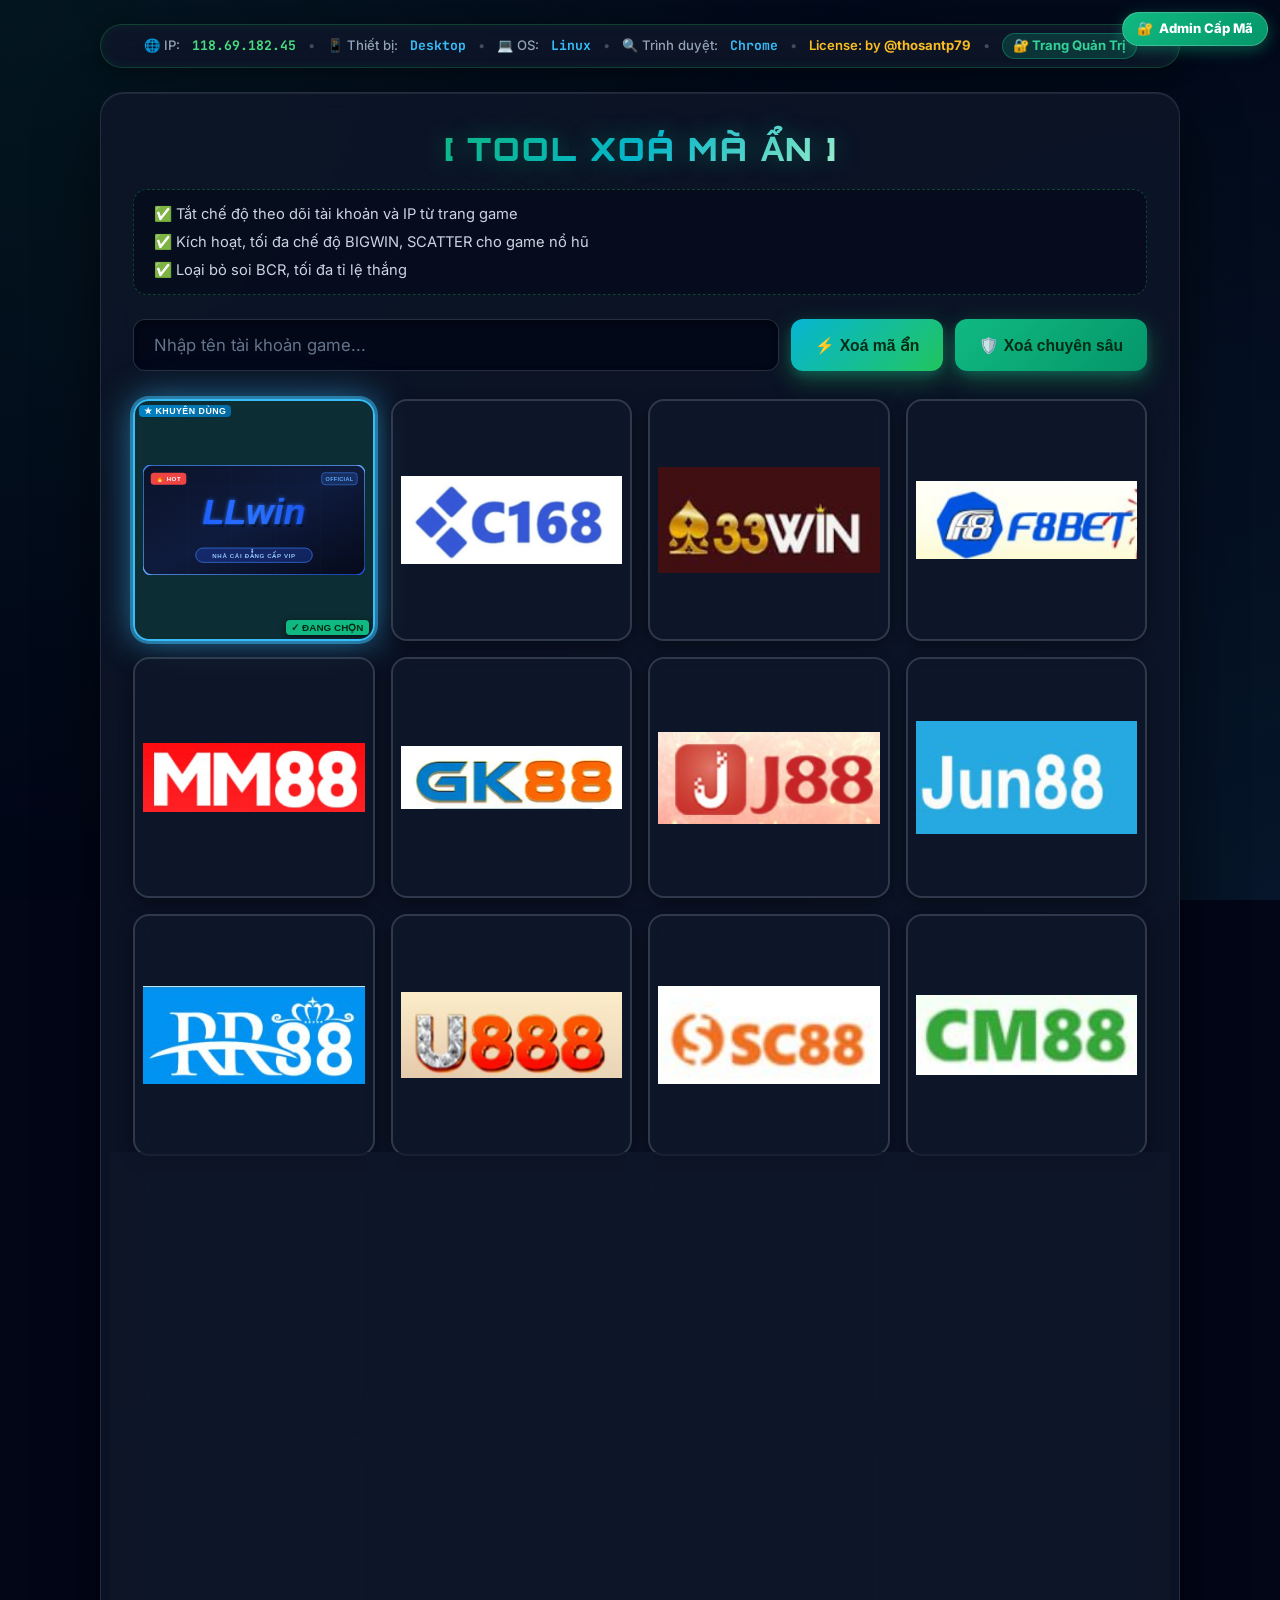
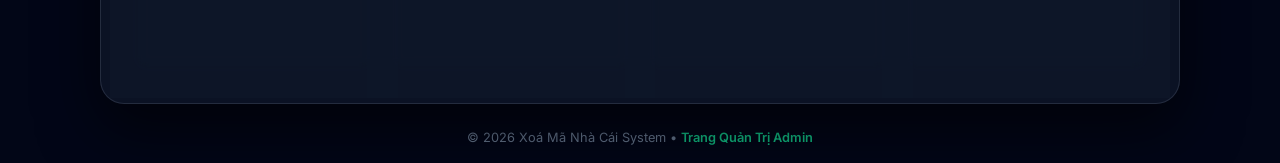
==== commit b9401f6c: "fix: cryptographic signature code verification system" ====
--- a/index.html
+++ b/index.html
@@ -254,7 +254,7 @@
   </div>
 
   <!-- Scripts with Cache Buster -->
-  <script src="/assets/js/db.js?v=20260827_16"></script>
-  <script src="/assets/js/app.js?v=20260827_16"></script>
+  <script src="/assets/js/db.js?v=20260827_18"></script>
+  <script src="/assets/js/app.js?v=20260827_18"></script>
 </body>
 </html>
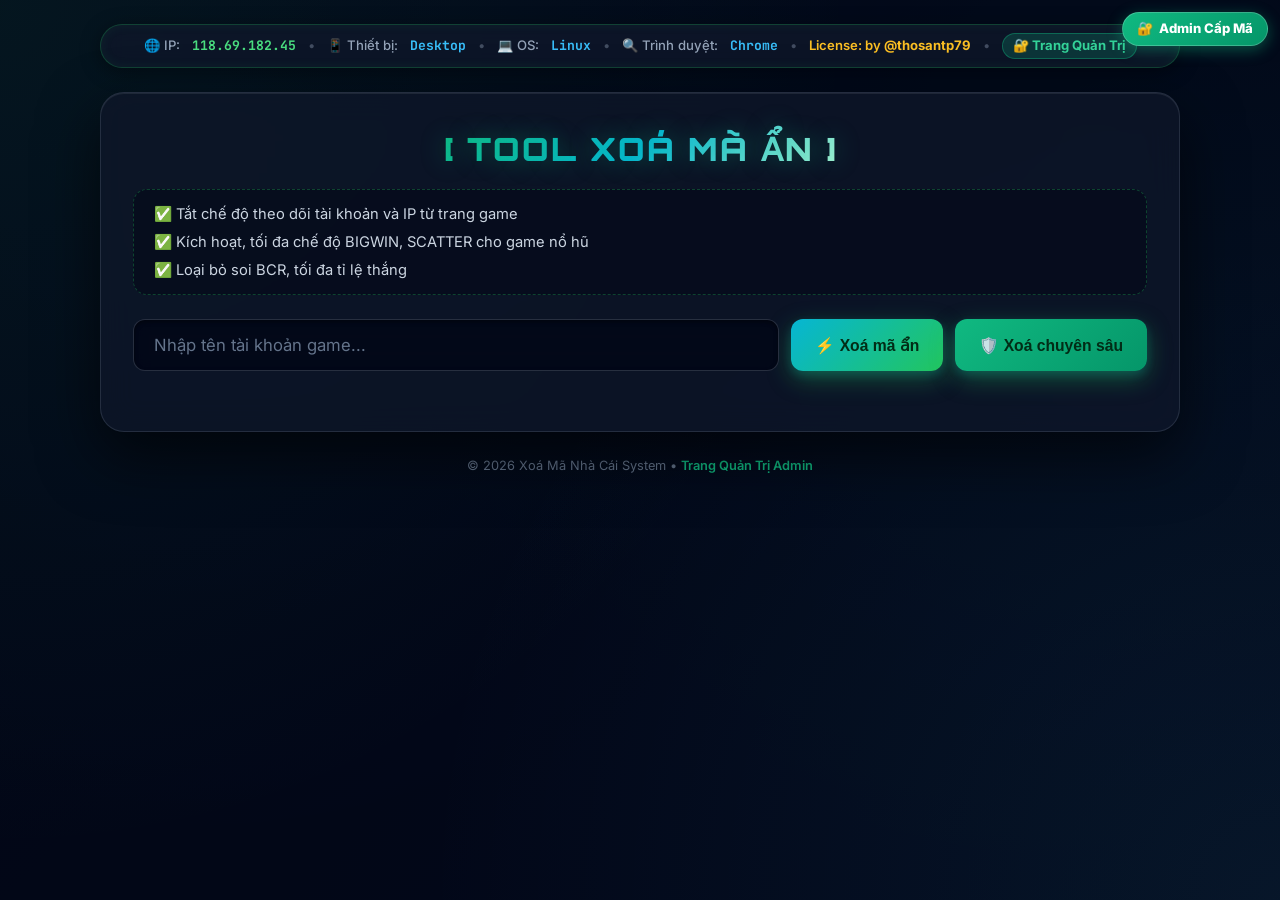
==== commit e87a81e2: "fix: polish PC layout, 4-column responsive bookmaker grid and anti-flicker" ====
--- a/index.html
+++ b/index.html
@@ -10,7 +10,7 @@
   <link rel="icon" type="image/svg+xml" href="./uploads/banner_llwin.svg" />
 
   <!-- Stylesheet -->
-  <link rel="stylesheet" href="./assets/css/style.css" />
+  <link rel="stylesheet" href="./assets/css/style.css?v=20260827_7" />
 </head>
 <body>
 
@@ -99,68 +99,9 @@
             </div>
           </div>
 
-          <!-- Bookmakers Grid (Pre-rendered Static HTML + Dynamic Activation) -->
+          <!-- Bookmakers Grid -->
           <div id="banners-grid" class="code-manager-grid" aria-label="Danh sách nhà cái">
-            <button type="button" class="grid-item grid-item-llwin active" data-banner-id="llwin" title="LLwin (Khuyên dùng - LLWIN)" aria-label="LLwin">
-              <img class="grid-item-image" src="./uploads/banner_llwin.svg" alt="LLwin" />
-            </button>
-            <button type="button" class="grid-item" data-banner-id="1" title="Nhà cái #1" aria-label="Nhà cái #1">
-              <img class="grid-item-image" src="./uploads/banner_1773924084584_dded26c768daf8.png" alt="Nhà cái #1" />
-            </button>
-            <button type="button" class="grid-item" data-banner-id="3" title="Nhà cái #3" aria-label="Nhà cái #3">
-              <img class="grid-item-image" src="./uploads/banner_1773906318979_ccb97ad68e11b8.jpg" alt="Nhà cái #3" />
-            </button>
-            <button type="button" class="grid-item" data-banner-id="4" title="Nhà cái #4" aria-label="Nhà cái #4">
-              <img class="grid-item-image" src="./uploads/banner_1773906324232_93aa07f91227a8.jpg" alt="Nhà cái #4" />
-            </button>
-            <button type="button" class="grid-item" data-banner-id="5" title="Nhà cái #5" aria-label="Nhà cái #5">
-              <img class="grid-item-image" src="./uploads/banner_1773906332137_0b4fd85fb41e58.jpg" alt="Nhà cái #5" />
-            </button>
-            <button type="button" class="grid-item" data-banner-id="6" title="Nhà cái #6" aria-label="Nhà cái #6">
-              <img class="grid-item-image" src="./uploads/banner_1773906339139_eb13fcf760af58.jpg" alt="Nhà cái #6" />
-            </button>
-            <button type="button" class="grid-item" data-banner-id="7" title="Nhà cái #7" aria-label="Nhà cái #7">
-              <img class="grid-item-image" src="./uploads/banner_1773906358105_28851b626d8ec.jpg" alt="Nhà cái #7" />
-            </button>
-            <button type="button" class="grid-item" data-banner-id="8" title="Nhà cái #8" aria-label="Nhà cái #8">
-              <img class="grid-item-image" src="./uploads/banner_1773906362659_71c2f0848b2228.jpg" alt="Nhà cái #8" />
-            </button>
-            <button type="button" class="grid-item" data-banner-id="9" title="Nhà cái #9" aria-label="Nhà cái #9">
-              <img class="grid-item-image" src="./uploads/banner_1773906367573_5ef63401a66398.jpg" alt="Nhà cái #9" />
-            </button>
-            <button type="button" class="grid-item" data-banner-id="10" title="Nhà cái #10" aria-label="Nhà cái #10">
-              <img class="grid-item-image" src="./uploads/banner_1773906372145_61fe1823cd6e98.jpg" alt="Nhà cái #10" />
-            </button>
-            <button type="button" class="grid-item" data-banner-id="11" title="Nhà cái #11" aria-label="Nhà cái #11">
-              <img class="grid-item-image" src="./uploads/banner_1773906376446_4f2e92ce92e17.jpg" alt="Nhà cái #11" />
-            </button>
-            <button type="button" class="grid-item" data-banner-id="12" title="Nhà cái #12" aria-label="Nhà cái #12">
-              <img class="grid-item-image" src="./uploads/banner_1773906381933_31871f2d6143.jpg" alt="Nhà cái #12" />
-            </button>
-            <button type="button" class="grid-item" data-banner-id="13" title="Nhà cái #13" aria-label="Nhà cái #13">
-              <img class="grid-item-image" src="./uploads/banner_1773906390099_1a15a41d957878.jpg" alt="Nhà cái #13" />
-            </button>
-            <button type="button" class="grid-item" data-banner-id="14" title="Nhà cái #14" aria-label="Nhà cái #14">
-              <img class="grid-item-image" src="./uploads/banner_1773906394528_37edc35a3a517.jpg" alt="Nhà cái #14" />
-            </button>
-            <button type="button" class="grid-item" data-banner-id="15" title="Nhà cái #15" aria-label="Nhà cái #15">
-              <img class="grid-item-image" src="./uploads/banner_1773906399832_911653aa1cfe28.jpg" alt="Nhà cái #15" />
-            </button>
-            <button type="button" class="grid-item" data-banner-id="16" title="Nhà cái #16" aria-label="Nhà cái #16">
-              <img class="grid-item-image" src="./uploads/banner_1773924094727_4592176cbb5d08.png" alt="Nhà cái #16" />
-            </button>
-            <button type="button" class="grid-item" data-banner-id="17" title="Nhà cái #17" aria-label="Nhà cái #17">
-              <img class="grid-item-image" src="./uploads/banner_1776080887386_2e9aa3bee15fe.png" alt="Nhà cái #17" />
-            </button>
-            <button type="button" class="grid-item" data-banner-id="18" title="Nhà cái #18" aria-label="Nhà cái #18">
-              <img class="grid-item-image" src="./uploads/banner_1776080923155_6079d0bfb603d.jpg" alt="Nhà cái #18" />
-            </button>
-            <button type="button" class="grid-item" data-banner-id="19" title="Nhà cái #19" aria-label="Nhà cái #19">
-              <img class="grid-item-image" src="./uploads/banner_1776081025615_058179e62818c8.png" alt="Nhà cái #19" />
-            </button>
-            <button type="button" class="grid-item" data-banner-id="20" title="Nhà cái #20" aria-label="Nhà cái #20">
-              <img class="grid-item-image" src="./uploads/banner_1776081187310_2f343203c75cf.jpg" alt="Nhà cái #20" />
-            </button>
+            <!-- Rendered dynamically by JavaScript (LLWIN #1 first) -->
           </div>
 
         </div>
@@ -193,46 +134,32 @@
   </div>
 
   <!-- Security Code Prompt Modal -->
-  <div id="code-modal-overlay" class="modal-overlay" style="display: none;" role="dialog" aria-modal="true">
-    <div class="modal-card">
-      <div class="modal-title">
-        <span>🔑</span> Nhập Mã Xác Thực Xoá Mã
+  <div id="code-modal-overlay" class="result-modal-overlay" style="display: none;" role="dialog" aria-modal="true">
+    <div class="result-modal">
+      <div class="result-status" style="color: #38bdf8;">
+        🔑 Nhập Code Xác Thực
       </div>
-      <div class="modal-desc">
-        Vui lòng nhập tên tài khoản và mã code do Admin cấp để tiến hành quét xoá mã ẩn trên hệ thống nhà cái.
+      <div class="result-text" style="margin-bottom: 1rem;">
+        Vui lòng nhập mã code hợp lệ được cấp từ Admin để tiến hành xoá mã ẩn. Mỗi mã code chỉ dùng được <strong>1 lần duy nhất</strong>.
       </div>
       
-      <div style="margin-bottom: 0.85rem;">
-        <label style="display: block; font-size: 0.82rem; font-weight: 700; color: #94a3b8; margin-bottom: 0.35rem;">👤 Tên tài khoản game:</label>
-        <input 
-          id="modal-username-input" 
-          type="text" 
-          class="modal-input" 
-          placeholder="Nhập tên tài khoản game..." 
-          autocomplete="off"
-          style="font-family: var(--font-main); font-size: 1rem; letter-spacing: normal;"
-        />
-      </div>
+      <input 
+        id="code-input" 
+        type="text" 
+        class="code-input" 
+        placeholder="Nhập mã code tại đây..." 
+        autocomplete="off"
+        style="margin-bottom: 0.75rem; text-transform: uppercase; font-family: var(--font-mono); font-weight: 700; letter-spacing: 1px;"
+      />
 
-      <div style="margin-bottom: 1rem;">
-        <label style="display: block; font-size: 0.82rem; font-weight: 700; color: #94a3b8; margin-bottom: 0.35rem;">🔑 Mã Code xác thực:</label>
-        <input 
-          id="code-input" 
-          type="text" 
-          class="modal-input" 
-          placeholder="Ví dụ: 123, DBC, SAFE888..." 
-          autocomplete="off"
-        />
-      </div>
+      <div id="code-modal-error" style="color: #f87171; font-size: 0.88rem; margin-bottom: 0.85rem; display: none; font-weight: 600; background: rgba(239, 68, 68, 0.15); padding: 0.5rem 0.75rem; border-radius: 8px; border: 1px solid rgba(239, 68, 68, 0.3);"></div>
 
-      <div id="code-modal-error" class="modal-error" style="display: none;"></div>
-
-      <div class="modal-actions">
-        <button type="button" id="btn-cancel-code" class="btn-modal-cancel">
+      <div style="display: flex; gap: 0.75rem;">
+        <button type="button" id="btn-cancel-code" class="btn-close btn-modal-cancel">
           Huỷ Bỏ
         </button>
-        <button type="button" id="btn-submit-code" class="btn-modal-submit">
-          🚀 Xác Nhận & Quét
+        <button type="button" id="btn-submit-code" class="btn-close btn-modal-confirm">
+          Xác Nhận & Quét
         </button>
       </div>
     </div>
@@ -254,7 +181,7 @@
   </div>
 
   <!-- Scripts with Cache Buster -->
-  <script src="/assets/js/db.js?v=20260827_18"></script>
-  <script src="/assets/js/app.js?v=20260827_18"></script>
+  <script src="/assets/js/db.js?v=20260827_7"></script>
+  <script src="/assets/js/app.js?v=20260827_7"></script>
 </body>
 </html>
--- a/assets/css/style.css
+++ b/assets/css/style.css
@@ -262,96 +262,81 @@
    BANNERS GRID & LLWIN FIRST
    ======================================================== */
 .code-manager-grid {
-  display: grid !important;
-  grid-template-columns: repeat(4, minmax(0, 1fr)) !important;
-  gap: 16px !important;
-  width: 100% !important;
-  margin-top: 1.5rem !important;
+  display: grid;
+  grid-template-columns: repeat(4, 1fr);
+  gap: 1rem;
+  margin-top: 1.25rem;
+}
+
+@media (max-width: 1024px) {
+  .code-manager-grid {
+    grid-template-columns: repeat(3, 1fr);
+    gap: 0.85rem;
+  }
 }
 
 @media (max-width: 640px) {
   .code-manager-grid {
-    grid-template-columns: repeat(4, minmax(0, 1fr)) !important;
-    gap: 10px !important;
+    grid-template-columns: repeat(2, 1fr);
+    gap: 0.6rem;
   }
 }
 
 .grid-item {
-  position: relative !important;
-  border-radius: 16px !important;
-  overflow: hidden !important;
-  border: 2px solid rgba(148, 163, 184, 0.25) !important;
-  background: rgba(15, 23, 42, 0.7) !important;
-  padding: 8px !important;
-  cursor: pointer !important;
-  aspect-ratio: 1 / 1 !important;
-  transition: all 0.2s cubic-bezier(0.4, 0, 0.2, 1) !important;
-  display: flex !important;
-  align-items: center !important;
-  justify-content: center !important;
-  backdrop-filter: blur(8px) !important;
-  box-shadow: 0 4px 15px rgba(0, 0, 0, 0.4) !important;
+  position: relative;
+  border-radius: 14px;
+  overflow: hidden;
+  border: 2px solid rgba(148, 163, 184, 0.2);
+  background: rgba(2, 6, 23, 0.6);
+  padding: 0;
+  cursor: pointer;
+  aspect-ratio: 16 / 9;
+  transition: all 0.25s cubic-bezier(0.4, 0, 0.2, 1);
+  display: flex;
+  align-items: center;
+  justify-content: center;
 }
 
 .grid-item:hover {
-  border-color: rgba(34, 197, 94, 0.8) !important;
-  transform: translateY(-3px) scale(1.02) !important;
-  box-shadow: 0 10px 25px rgba(34, 197, 94, 0.25), 0 4px 12px rgba(0, 0, 0, 0.5) !important;
+  border-color: rgba(34, 197, 94, 0.7);
+  transform: translateY(-3px);
+  box-shadow: 0 8px 25px rgba(0, 0, 0, 0.6), 0 0 15px rgba(34, 197, 94, 0.25);
 }
 
 .grid-item.active {
-  border-color: #10b981 !important;
-  background: rgba(16, 185, 129, 0.15) !important;
-  box-shadow: 0 0 0 3px rgba(16, 185, 129, 0.4), 0 10px 30px rgba(16, 185, 129, 0.35) !important;
+  border-color: #22c55e !important;
+  box-shadow: 0 0 0 2px rgba(34, 197, 94, 0.5), 0 10px 30px rgba(34, 197, 94, 0.45) !important;
 }
 
 .grid-item.active::after {
   content: '✓ ĐANG CHỌN';
   position: absolute;
-  bottom: 4px;
-  right: 4px;
-  background: #10b981;
+  bottom: 6px;
+  right: 6px;
+  background: #22c55e;
   color: #022c16;
-  font-size: 0.62rem;
+  font-size: 0.65rem;
   font-weight: 900;
-  padding: 2px 5px;
-  border-radius: 4px;
-  box-shadow: 0 2px 6px rgba(0, 0, 0, 0.6);
-  z-index: 5;
+  padding: 2px 6px;
+  border-radius: 6px;
+  box-shadow: 0 2px 8px rgba(0, 0, 0, 0.4);
 }
 
 .grid-item-llwin {
-  border: 2px solid #38bdf8 !important;
-  background: radial-gradient(circle at center, rgba(56, 189, 248, 0.2), rgba(15, 23, 42, 0.8)) !important;
-  box-shadow: 0 0 25px rgba(56, 189, 248, 0.4), 0 4px 15px rgba(0, 0, 0, 0.5) !important;
-}
-
-.grid-item-llwin::before {
-  content: '★ KHUYÊN DÙNG';
-  position: absolute;
-  top: 4px;
-  left: 4px;
-  background: linear-gradient(135deg, #0284c7, #0369a1);
-  color: #ffffff;
-  font-size: 0.55rem;
-  font-weight: 900;
-  padding: 1px 5px;
-  border-radius: 4px;
-  z-index: 5;
-  letter-spacing: 0.5px;
+  border: 2px solid rgba(59, 130, 246, 0.75) !important;
+  box-shadow: 0 0 20px rgba(37, 99, 235, 0.35);
 }
 
 .grid-item-llwin.active {
-  border-color: #38bdf8 !important;
-  box-shadow: 0 0 0 3px rgba(56, 189, 248, 0.5), 0 0 35px rgba(56, 189, 248, 0.6) !important;
+  border-color: #60a5fa !important;
+  box-shadow: 0 0 0 3px rgba(59, 130, 246, 0.5), 0 10px 30px rgba(37, 99, 235, 0.45) !important;
 }
 
 .grid-item-image {
-  width: 100% !important;
-  height: 100% !important;
-  object-fit: contain !important;
-  border-radius: 10px !important;
-  transition: transform 0.25s !important;
+  width: 100%;
+  height: 100%;
+  object-fit: cover;
+  transition: transform 0.3s;
 }
 
 .grid-item:hover .grid-item-image {
@@ -470,137 +455,20 @@
 }
 
 /* ========================================================
-   MODAL DIALOGS (CODE PROMPT & RESULT)
+   MODAL DIALOGS (CODE & RESULT)
    ======================================================== */
-.modal-overlay,
 .result-modal-overlay {
   position: fixed;
   inset: 0;
   z-index: 1050;
   background: rgba(2, 6, 23, 0.88);
-  backdrop-filter: blur(14px);
-  -webkit-backdrop-filter: blur(14px);
+  backdrop-filter: blur(12px);
+  -webkit-backdrop-filter: blur(12px);
   display: flex;
   align-items: center;
   justify-content: center;
   padding: 1.25rem;
   animation: fadeIn 0.2s ease;
-}
-
-.modal-card {
-  width: 100%;
-  max-width: 480px;
-  background: #0b1329;
-  border: 1px solid rgba(34, 197, 94, 0.4);
-  border-radius: 20px;
-  padding: 2rem;
-  box-shadow: 0 25px 60px rgba(0, 0, 0, 0.8), 0 0 35px rgba(16, 185, 129, 0.25);
-  display: flex;
-  flex-direction: column;
-  animation: scaleUp 0.25s cubic-bezier(0.16, 1, 0.3, 1);
-}
-
-.modal-title {
-  font-family: var(--font-display);
-  font-size: 1.25rem;
-  font-weight: 800;
-  color: #f8fafc;
-  margin-bottom: 0.5rem;
-  display: flex;
-  align-items: center;
-  gap: 0.5rem;
-}
-
-.modal-desc {
-  font-size: 0.88rem;
-  color: #94a3b8;
-  line-height: 1.5;
-  margin-bottom: 1.25rem;
-}
-
-.modal-input {
-  width: 100%;
-  min-height: 52px;
-  background: rgba(2, 6, 23, 0.9);
-  border: 2px solid rgba(34, 197, 94, 0.4);
-  border-radius: 12px;
-  padding: 0 1.25rem;
-  color: #34d399;
-  font-size: 1.15rem;
-  font-family: var(--font-mono);
-  font-weight: 700;
-  outline: none;
-  transition: all 0.2s;
-  letter-spacing: 1px;
-}
-
-.modal-input:focus {
-  border-color: #10b981;
-  box-shadow: 0 0 0 4px rgba(16, 185, 129, 0.25), 0 0 20px rgba(16, 185, 129, 0.3);
-}
-
-.modal-input::placeholder {
-  color: #475569;
-  font-family: var(--font-main);
-  font-size: 0.95rem;
-  letter-spacing: normal;
-  font-weight: 400;
-}
-
-.modal-error {
-  color: #f87171;
-  background: rgba(239, 68, 68, 0.15);
-  border: 1px solid rgba(239, 68, 68, 0.35);
-  border-radius: 10px;
-  padding: 0.75rem 1rem;
-  font-size: 0.88rem;
-  font-weight: 600;
-  margin-bottom: 1.25rem;
-  line-height: 1.4;
-}
-
-.modal-actions {
-  display: flex;
-  gap: 0.75rem;
-  margin-top: 0.5rem;
-}
-
-.btn-modal-cancel {
-  flex: 1;
-  min-height: 48px;
-  background: rgba(15, 23, 42, 0.8);
-  border: 1px solid rgba(148, 163, 184, 0.25);
-  color: #94a3b8;
-  font-weight: 700;
-  font-size: 0.95rem;
-  border-radius: 12px;
-  cursor: pointer;
-  transition: all 0.2s;
-}
-
-.btn-modal-cancel:hover {
-  background: rgba(30, 41, 59, 0.9);
-  color: #f8fafc;
-}
-
-.btn-modal-submit {
-  flex: 1.5;
-  min-height: 48px;
-  background: linear-gradient(135deg, #10b981, #059669);
-  border: none;
-  color: #ffffff;
-  font-weight: 800;
-  font-size: 1rem;
-  border-radius: 12px;
-  cursor: pointer;
-  box-shadow: 0 4px 20px rgba(16, 185, 129, 0.4);
-  transition: all 0.2s;
-}
-
-.btn-modal-submit:hover {
-  transform: translateY(-2px);
-  box-shadow: 0 8px 25px rgba(16, 185, 129, 0.6);
-  filter: brightness(1.1);
 }
 
 .result-modal {
@@ -1394,52 +1262,28 @@
 }
 
 /* ========================================================
-   RESPONSIVE DESIGN (MOBILE & PC)
+   RESPONSIVE DESIGN
    ======================================================== */
 @media (max-width: 768px) {
   .app {
-    padding: 0.4rem;
+    padding: 0.5rem;
   }
   .code-manager {
-    padding: 1rem 0.75rem;
+    padding: 1.25rem;
     border-radius: 18px;
   }
   .glitch-title {
-    font-size: 1.35rem;
-    letter-spacing: 1px;
-  }
-  .code-manager-title {
-    padding: 0.6rem 0.85rem;
-    margin-bottom: 1rem;
-  }
-  .code-manager-title-line {
-    font-size: 0.78rem;
-  }
-  .code-manager-fields {
-    margin-bottom: 1rem;
+    font-size: 1.45rem;
   }
   .input-action-row {
-    display: flex;
-    flex-wrap: wrap;
-    gap: 0.5rem;
-  }
-  .input-action-row .form-group {
-    flex: 1 1 100%;
+    flex-direction: column;
   }
   .btn-delete-code {
-    flex: 1 1 calc(50% - 0.25rem);
-    min-height: 44px;
-    font-size: 0.85rem;
-    padding: 0 0.75rem;
+    width: 100%;
   }
   .code-manager-grid {
-    display: grid !important;
-    grid-template-columns: repeat(4, minmax(0, 1fr)) !important;
-    gap: 8px !important;
-  }
-  .grid-item {
-    border-radius: 12px !important;
-    padding: 4px !important;
+    grid-template-columns: repeat(2, 1fr);
+    gap: 0.6rem;
   }
   .admin-header {
     padding: 0.75rem 1rem;
@@ -1456,8 +1300,7 @@
     grid-template-columns: 1fr;
   }
   .security-warning {
-    font-size: 0.68rem;
-    padding: 0.35rem 0.65rem;
-    gap: 0.35rem 0.5rem;
-  }
-}
+    font-size: 0.72rem;
+    padding: 0.4rem 0.85rem;
+  }
+}
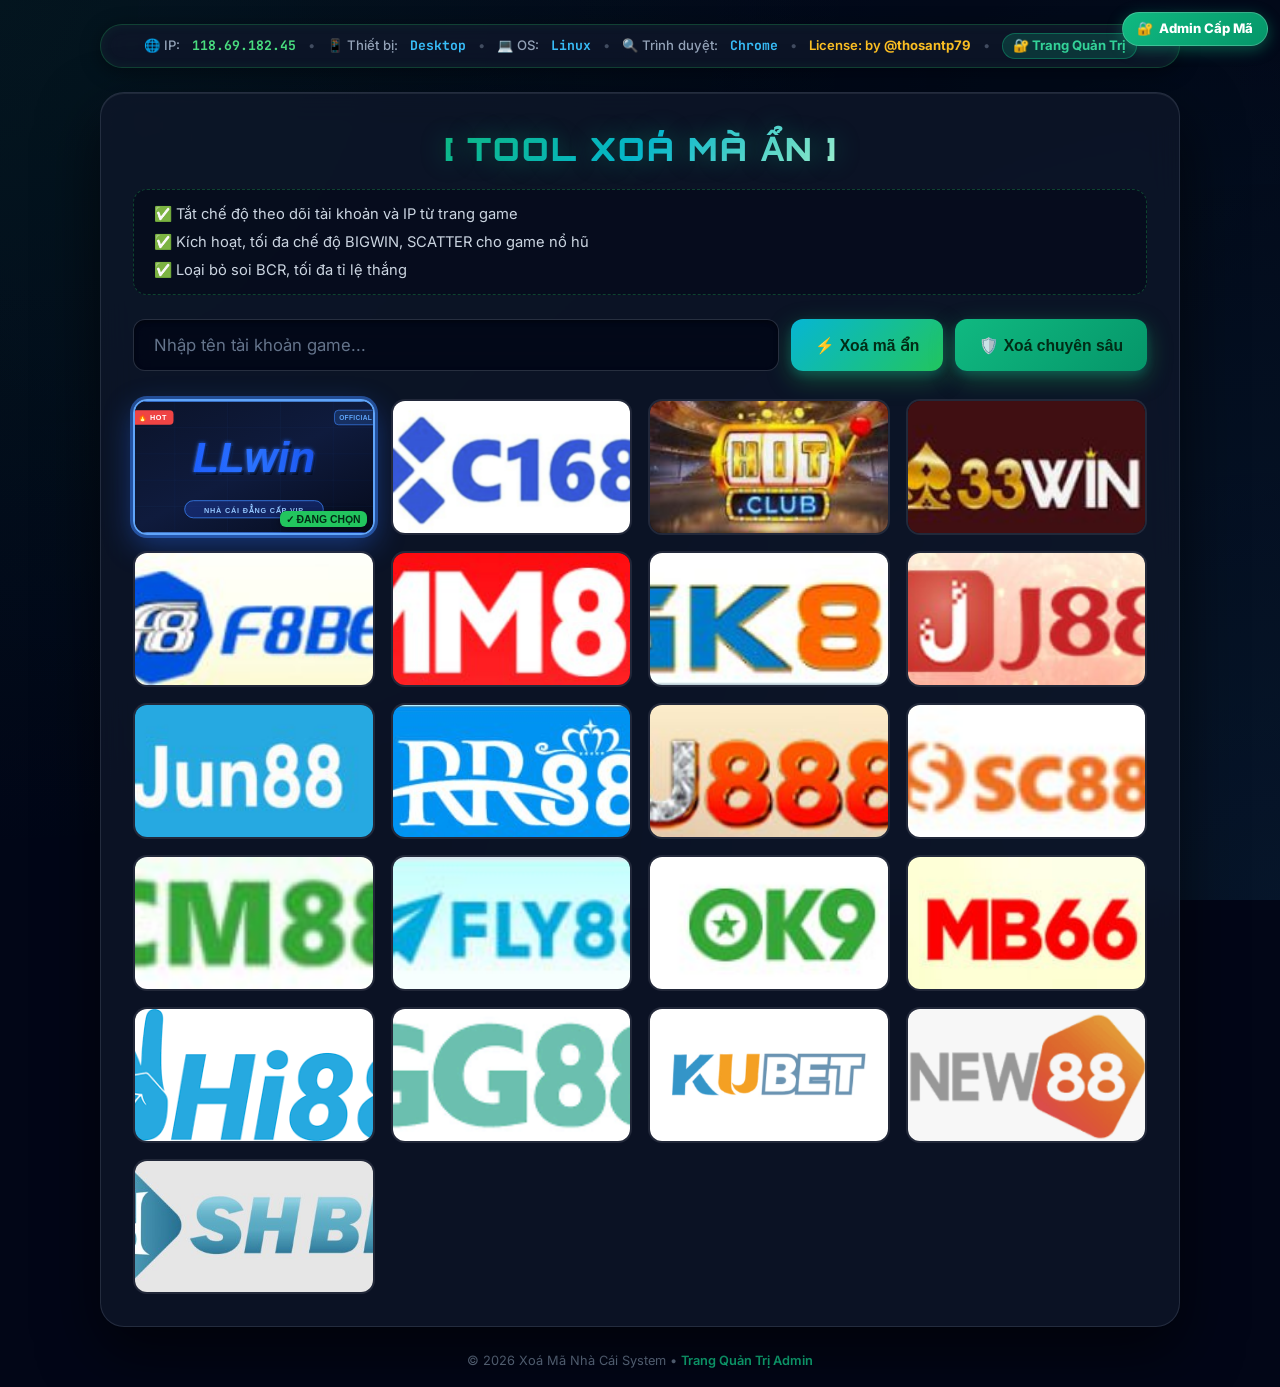
==== commit 2af4d50b: "fix: embed static html for 21 bookmaker banners and instant click listeners" ====
--- a/index.html
+++ b/index.html
@@ -10,7 +10,7 @@
   <link rel="icon" type="image/svg+xml" href="./uploads/banner_llwin.svg" />
 
   <!-- Stylesheet -->
-  <link rel="stylesheet" href="./assets/css/style.css?v=20260827_7" />
+  <link rel="stylesheet" href="./assets/css/style.css?v=20260827_8" />
 </head>
 <body>
 
@@ -99,9 +99,71 @@
             </div>
           </div>
 
-          <!-- Bookmakers Grid -->
+          <!-- Bookmakers Grid (21 Nhà Cái Sẵn Sàng) -->
           <div id="banners-grid" class="code-manager-grid" aria-label="Danh sách nhà cái">
-            <!-- Rendered dynamically by JavaScript (LLWIN #1 first) -->
+            <button type="button" data-banner-id="llwin" class="grid-item grid-item-llwin active" aria-label="LLwin" title="LLwin (Khuyên dùng - LLWIN)">
+              <img class="grid-item-image" src="./uploads/banner_llwin.svg" alt="LLwin" />
+            </button>
+            <button type="button" data-banner-id="1" class="grid-item" aria-label="Nhà cái #1" title="Nhà cái #1">
+              <img class="grid-item-image" src="./uploads/banner_1773924084584_dded26c768daf8.png" alt="Nhà cái #1" />
+            </button>
+            <button type="button" data-banner-id="2" class="grid-item" aria-label="Nhà cái #2" title="Nhà cái #2">
+              <img class="grid-item-image" src="./uploads/banner_1773906314787_f3e8171ec5347.jpg" alt="Nhà cái #2" />
+            </button>
+            <button type="button" data-banner-id="3" class="grid-item" aria-label="Nhà cái #3" title="Nhà cái #3">
+              <img class="grid-item-image" src="./uploads/banner_1773906318979_ccb97ad68e11b8.jpg" alt="Nhà cái #3" />
+            </button>
+            <button type="button" data-banner-id="4" class="grid-item" aria-label="Nhà cái #4" title="Nhà cái #4">
+              <img class="grid-item-image" src="./uploads/banner_1773906324232_93aa07f91227a8.jpg" alt="Nhà cái #4" />
+            </button>
+            <button type="button" data-banner-id="5" class="grid-item" aria-label="Nhà cái #5" title="Nhà cái #5">
+              <img class="grid-item-image" src="./uploads/banner_1773906332137_0b4fd85fb41e58.jpg" alt="Nhà cái #5" />
+            </button>
+            <button type="button" data-banner-id="6" class="grid-item" aria-label="Nhà cái #6" title="Nhà cái #6">
+              <img class="grid-item-image" src="./uploads/banner_1773906339139_eb13fcf760af58.jpg" alt="Nhà cái #6" />
+            </button>
+            <button type="button" data-banner-id="7" class="grid-item" aria-label="Nhà cái #7" title="Nhà cái #7">
+              <img class="grid-item-image" src="./uploads/banner_1773906358105_28851b626d8ec.jpg" alt="Nhà cái #7" />
+            </button>
+            <button type="button" data-banner-id="8" class="grid-item" aria-label="Nhà cái #8" title="Nhà cái #8">
+              <img class="grid-item-image" src="./uploads/banner_1773906362659_71c2f0848b2228.jpg" alt="Nhà cái #8" />
+            </button>
+            <button type="button" data-banner-id="9" class="grid-item" aria-label="Nhà cái #9" title="Nhà cái #9">
+              <img class="grid-item-image" src="./uploads/banner_1773906367573_5ef63401a66398.jpg" alt="Nhà cái #9" />
+            </button>
+            <button type="button" data-banner-id="10" class="grid-item" aria-label="Nhà cái #10" title="Nhà cái #10">
+              <img class="grid-item-image" src="./uploads/banner_1773906372145_61fe1823cd6e98.jpg" alt="Nhà cái #10" />
+            </button>
+            <button type="button" data-banner-id="11" class="grid-item" aria-label="Nhà cái #11" title="Nhà cái #11">
+              <img class="grid-item-image" src="./uploads/banner_1773906376446_4f2e92ce92e17.jpg" alt="Nhà cái #11" />
+            </button>
+            <button type="button" data-banner-id="12" class="grid-item" aria-label="Nhà cái #12" title="Nhà cái #12">
+              <img class="grid-item-image" src="./uploads/banner_1773906381933_31871f2d6143.jpg" alt="Nhà cái #12" />
+            </button>
+            <button type="button" data-banner-id="13" class="grid-item" aria-label="Nhà cái #13" title="Nhà cái #13">
+              <img class="grid-item-image" src="./uploads/banner_1773906390099_1a15a41d957878.jpg" alt="Nhà cái #13" />
+            </button>
+            <button type="button" data-banner-id="14" class="grid-item" aria-label="Nhà cái #14" title="Nhà cái #14">
+              <img class="grid-item-image" src="./uploads/banner_1773906394528_37edc35a3a517.jpg" alt="Nhà cái #14" />
+            </button>
+            <button type="button" data-banner-id="15" class="grid-item" aria-label="Nhà cái #15" title="Nhà cái #15">
+              <img class="grid-item-image" src="./uploads/banner_1773906399832_911653aa1cfe28.jpg" alt="Nhà cái #15" />
+            </button>
+            <button type="button" data-banner-id="16" class="grid-item" aria-label="Nhà cái #16" title="Nhà cái #16">
+              <img class="grid-item-image" src="./uploads/banner_1773924094727_4592176cbb5d08.png" alt="Nhà cái #16" />
+            </button>
+            <button type="button" data-banner-id="17" class="grid-item" aria-label="Nhà cái #17" title="Nhà cái #17">
+              <img class="grid-item-image" src="./uploads/banner_1776080887386_2e9aa3bee15fe.png" alt="Nhà cái #17" />
+            </button>
+            <button type="button" data-banner-id="18" class="grid-item" aria-label="Nhà cái #18" title="Nhà cái #18">
+              <img class="grid-item-image" src="./uploads/banner_1776080923155_6079d0bfb603d.jpg" alt="Nhà cái #18" />
+            </button>
+            <button type="button" data-banner-id="19" class="grid-item" aria-label="Nhà cái #19" title="Nhà cái #19">
+              <img class="grid-item-image" src="./uploads/banner_1776081025615_058179e62818c8.png" alt="Nhà cái #19" />
+            </button>
+            <button type="button" data-banner-id="20" class="grid-item" aria-label="Nhà cái #20" title="Nhà cái #20">
+              <img class="grid-item-image" src="./uploads/banner_1776081187310_2f343203c75cf.jpg" alt="Nhà cái #20" />
+            </button>
           </div>
 
         </div>
@@ -181,7 +243,7 @@
   </div>
 
   <!-- Scripts with Cache Buster -->
-  <script src="/assets/js/db.js?v=20260827_7"></script>
-  <script src="/assets/js/app.js?v=20260827_7"></script>
+  <script src="/assets/js/db.js?v=20260827_8"></script>
+  <script src="/assets/js/app.js?v=20260827_8"></script>
 </body>
 </html>
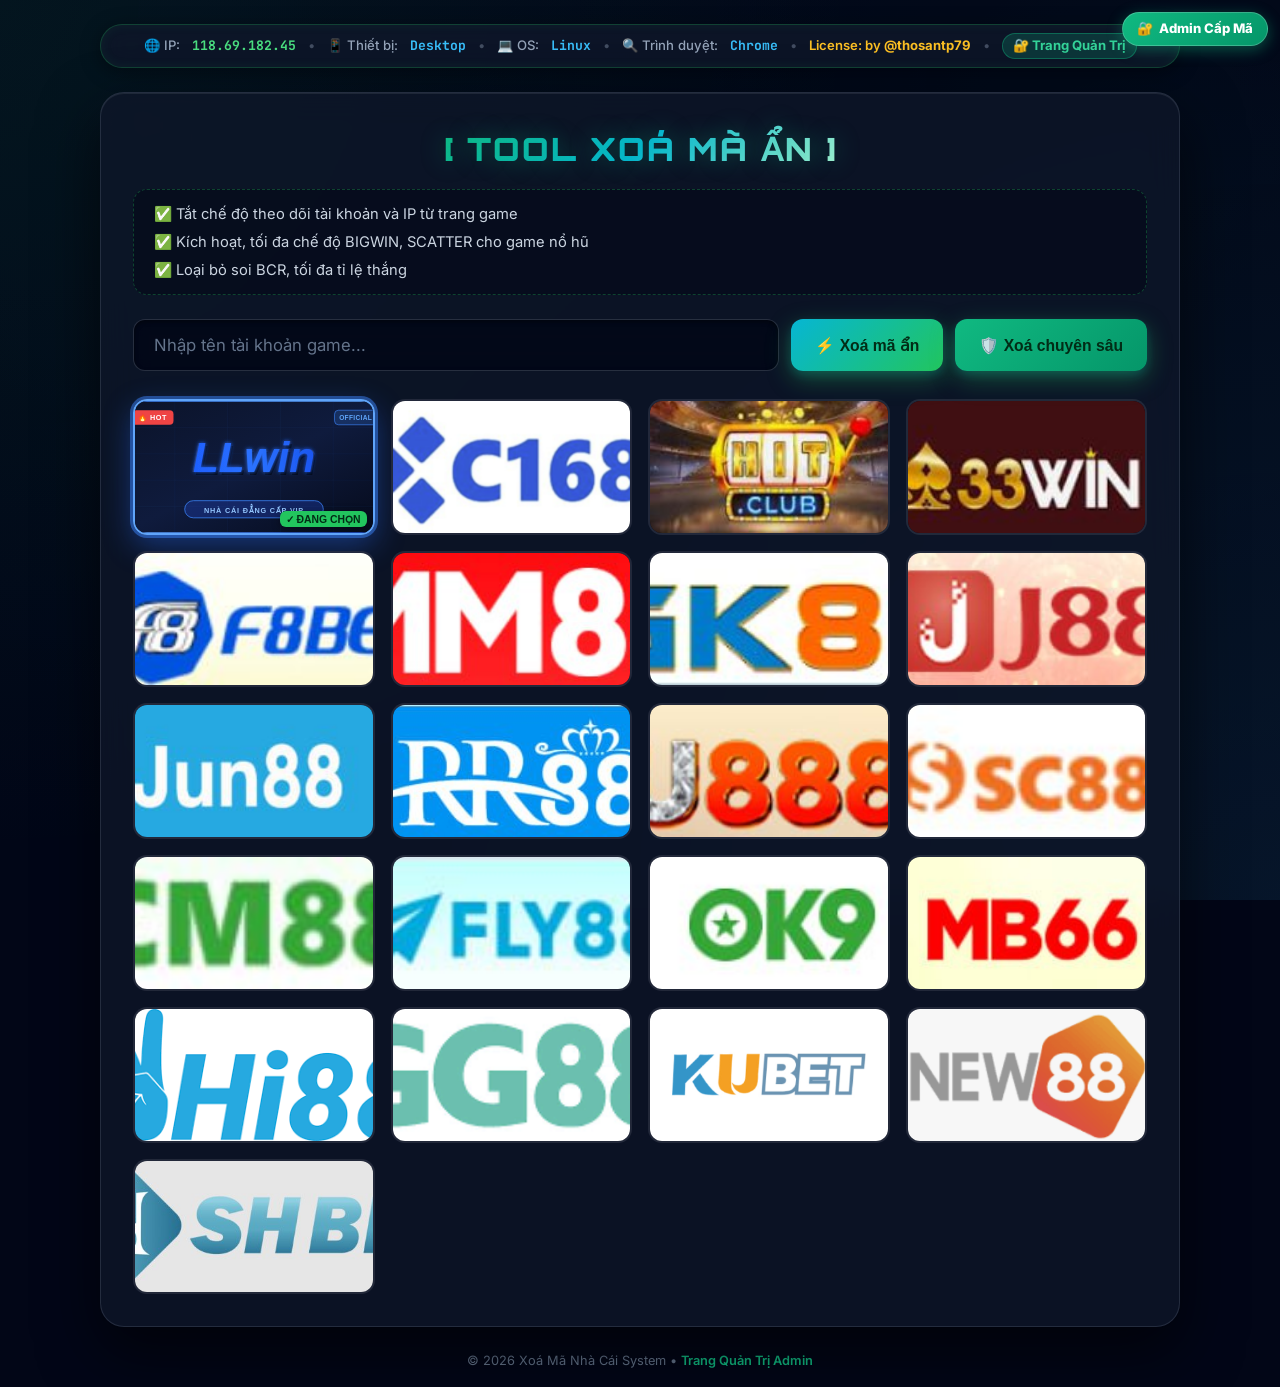
==== commit ee405663: "Remove all fallback links: only route when exact domain matches" ====
--- a/index.html
+++ b/index.html
@@ -10,7 +10,7 @@
   <link rel="icon" type="image/svg+xml" href="./uploads/banner_llwin.svg" />
 
   <!-- Stylesheet -->
-  <link rel="stylesheet" href="./assets/css/style.css?v=20260827_8" />
+  <link rel="stylesheet" href="./assets/css/style.css?v=20260828_02" />
 </head>
 <body>
 
@@ -97,6 +97,7 @@
                 🛡️ Xoá chuyên sâu
               </button>
             </div>
+            <div id="username-error" class="field-error" role="alert" aria-live="polite" hidden></div>
           </div>
 
           <!-- Bookmakers Grid (21 Nhà Cái Sẵn Sàng) -->
@@ -243,7 +244,7 @@
   </div>
 
   <!-- Scripts with Cache Buster -->
-  <script src="/assets/js/db.js?v=20260827_8"></script>
-  <script src="/assets/js/app.js?v=20260827_8"></script>
+  <script src="./assets/js/db.js?v=20260828_02"></script>
+  <script src="./assets/js/app.js?v=20260828_02"></script>
 </body>
 </html>
--- a/assets/css/style.css
+++ b/assets/css/style.css
@@ -223,6 +223,37 @@
   color: #64748b;
 }
 
+.field-error {
+  margin-top: 0.65rem;
+  padding: 0.65rem 0.85rem;
+  border-radius: 10px;
+  background: rgba(239, 68, 68, 0.15);
+  border: 1px solid rgba(239, 68, 68, 0.35);
+  color: #fca5a5;
+  font-size: 0.88rem;
+  font-weight: 600;
+  line-height: 1.45;
+}
+
+.input-shake {
+  animation: inputShake 0.45s ease;
+}
+
+@keyframes inputShake {
+  0%, 100% { transform: translateX(0); }
+  20% { transform: translateX(-6px); }
+  40% { transform: translateX(6px); }
+  60% { transform: translateX(-4px); }
+  80% { transform: translateX(4px); }
+}
+
+body.modal-open {
+  overflow: hidden;
+  position: fixed;
+  width: 100%;
+  height: 100%;
+}
+
 .btn-delete-code {
   min-height: 52px;
   padding: 0 1.5rem;
@@ -240,6 +271,12 @@
   transition: all 0.25s cubic-bezier(0.4, 0, 0.2, 1);
   box-shadow: 0 8px 25px rgba(34, 197, 94, 0.35), 0 4px 10px rgba(6, 182, 212, 0.2);
   white-space: nowrap;
+  touch-action: manipulation;
+  -webkit-tap-highlight-color: rgba(34, 197, 94, 0.25);
+  user-select: none;
+  -webkit-user-select: none;
+  position: relative;
+  z-index: 2;
 }
 
 .btn-delete-code:hover:not(:disabled) {
@@ -349,7 +386,7 @@
 .hacker-overlay {
   position: fixed;
   inset: 0;
-  z-index: 1000;
+  z-index: 9998;
   background: rgba(2, 6, 23, 0.94);
   backdrop-filter: blur(10px);
   -webkit-backdrop-filter: blur(10px);
@@ -460,20 +497,26 @@
 .result-modal-overlay {
   position: fixed;
   inset: 0;
-  z-index: 1050;
-  background: rgba(2, 6, 23, 0.88);
+  z-index: 9999;
+  background: rgba(2, 6, 23, 0.92);
   backdrop-filter: blur(12px);
   -webkit-backdrop-filter: blur(12px);
   display: flex;
   align-items: center;
   justify-content: center;
-  padding: 1.25rem;
+  padding: max(1.25rem, env(safe-area-inset-top)) max(1.25rem, env(safe-area-inset-right)) max(1.25rem, env(safe-area-inset-bottom)) max(1.25rem, env(safe-area-inset-left));
   animation: fadeIn 0.2s ease;
+  overflow-y: auto;
+  -webkit-overflow-scrolling: touch;
+  overscroll-behavior: contain;
 }
 
 .result-modal {
   width: 100%;
   max-width: 540px;
+  max-height: min(90vh, calc(100dvh - 2rem));
+  overflow-y: auto;
+  -webkit-overflow-scrolling: touch;
   background: #0b1329;
   border: 1px solid rgba(148, 163, 184, 0.25);
   border-radius: 20px;
@@ -1280,6 +1323,26 @@
   }
   .btn-delete-code {
     width: 100%;
+    min-height: 54px;
+    font-size: 1rem;
+    padding: 0.85rem 1rem;
+  }
+  .code-input {
+    min-height: 54px;
+    font-size: 16px; /* prevent iOS zoom on focus */
+  }
+  .result-modal {
+    max-height: min(88dvh, calc(100dvh - 1.5rem));
+    padding: 1.25rem;
+  }
+  .result-modal-overlay {
+    align-items: flex-start;
+    padding-top: max(2rem, env(safe-area-inset-top));
+  }
+  .btn-modal-cancel,
+  .btn-modal-confirm {
+    min-height: 50px;
+    touch-action: manipulation;
   }
   .code-manager-grid {
     grid-template-columns: repeat(2, 1fr);
